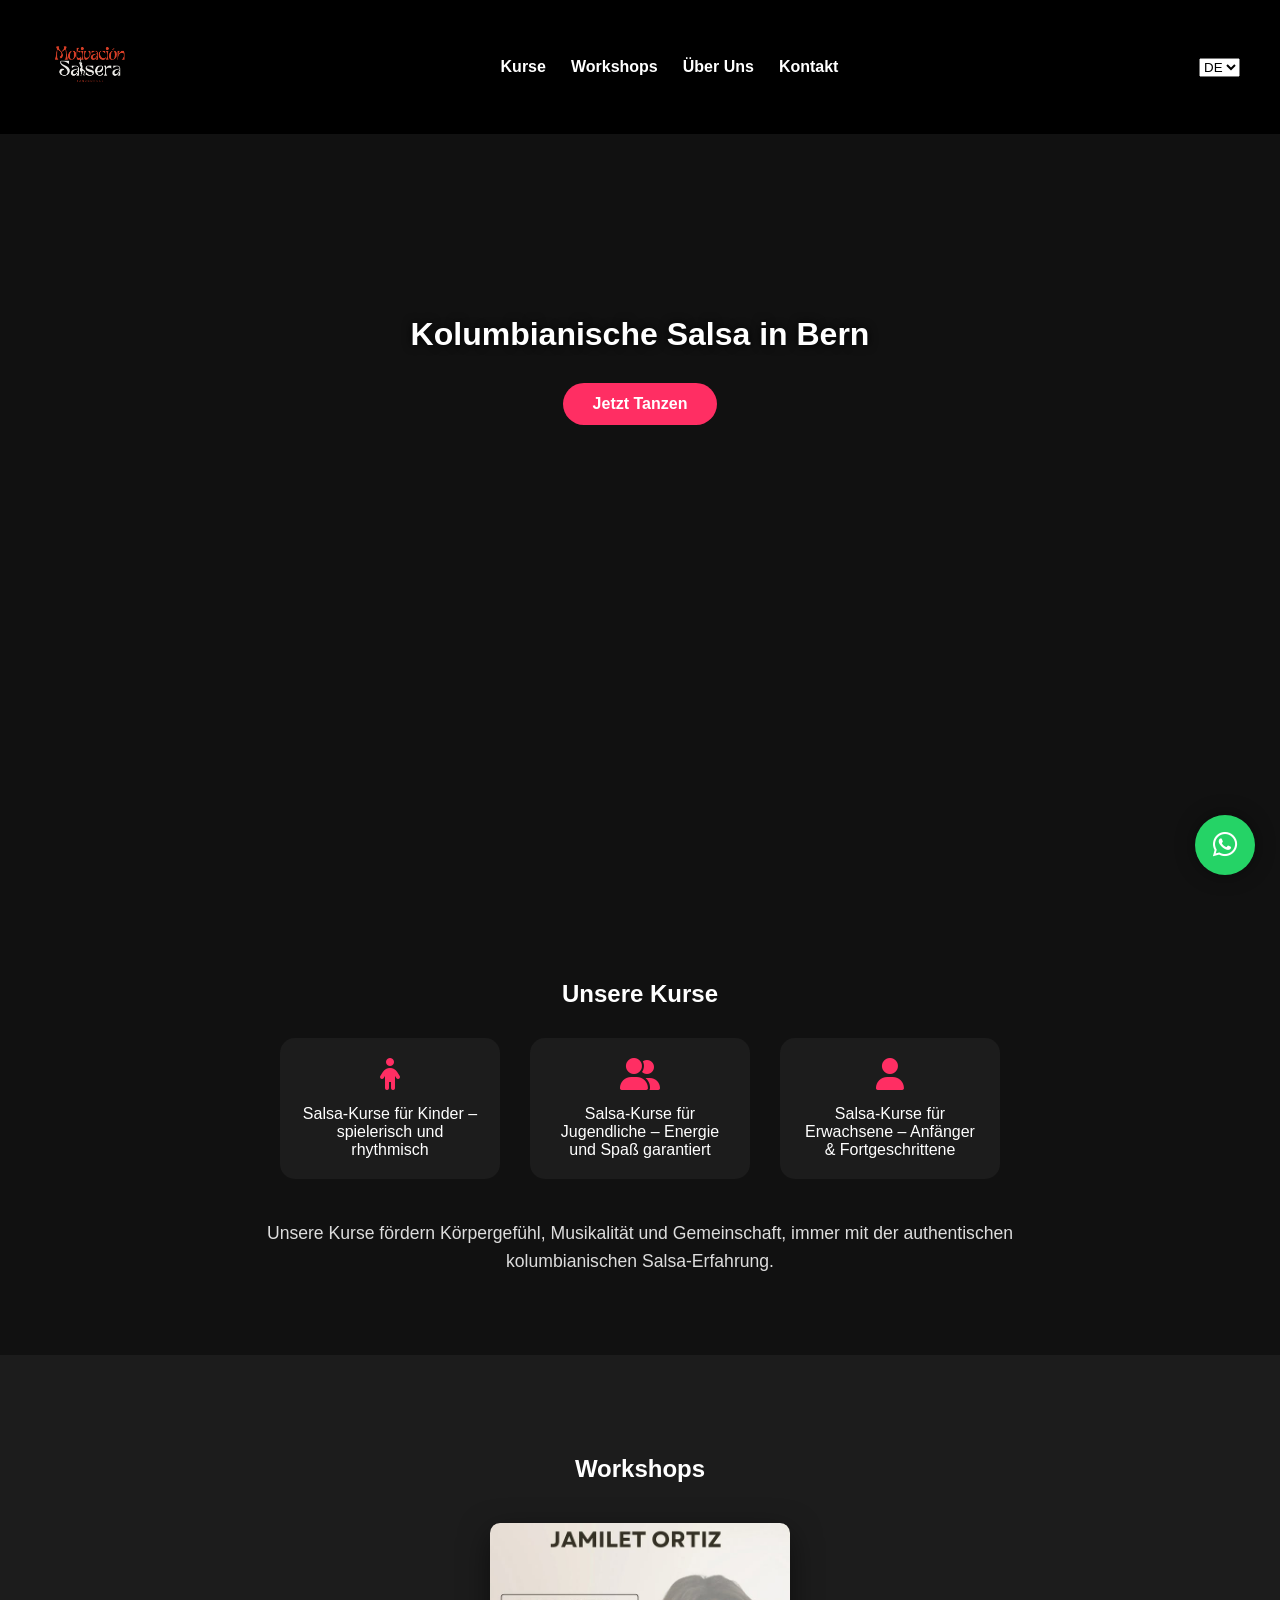
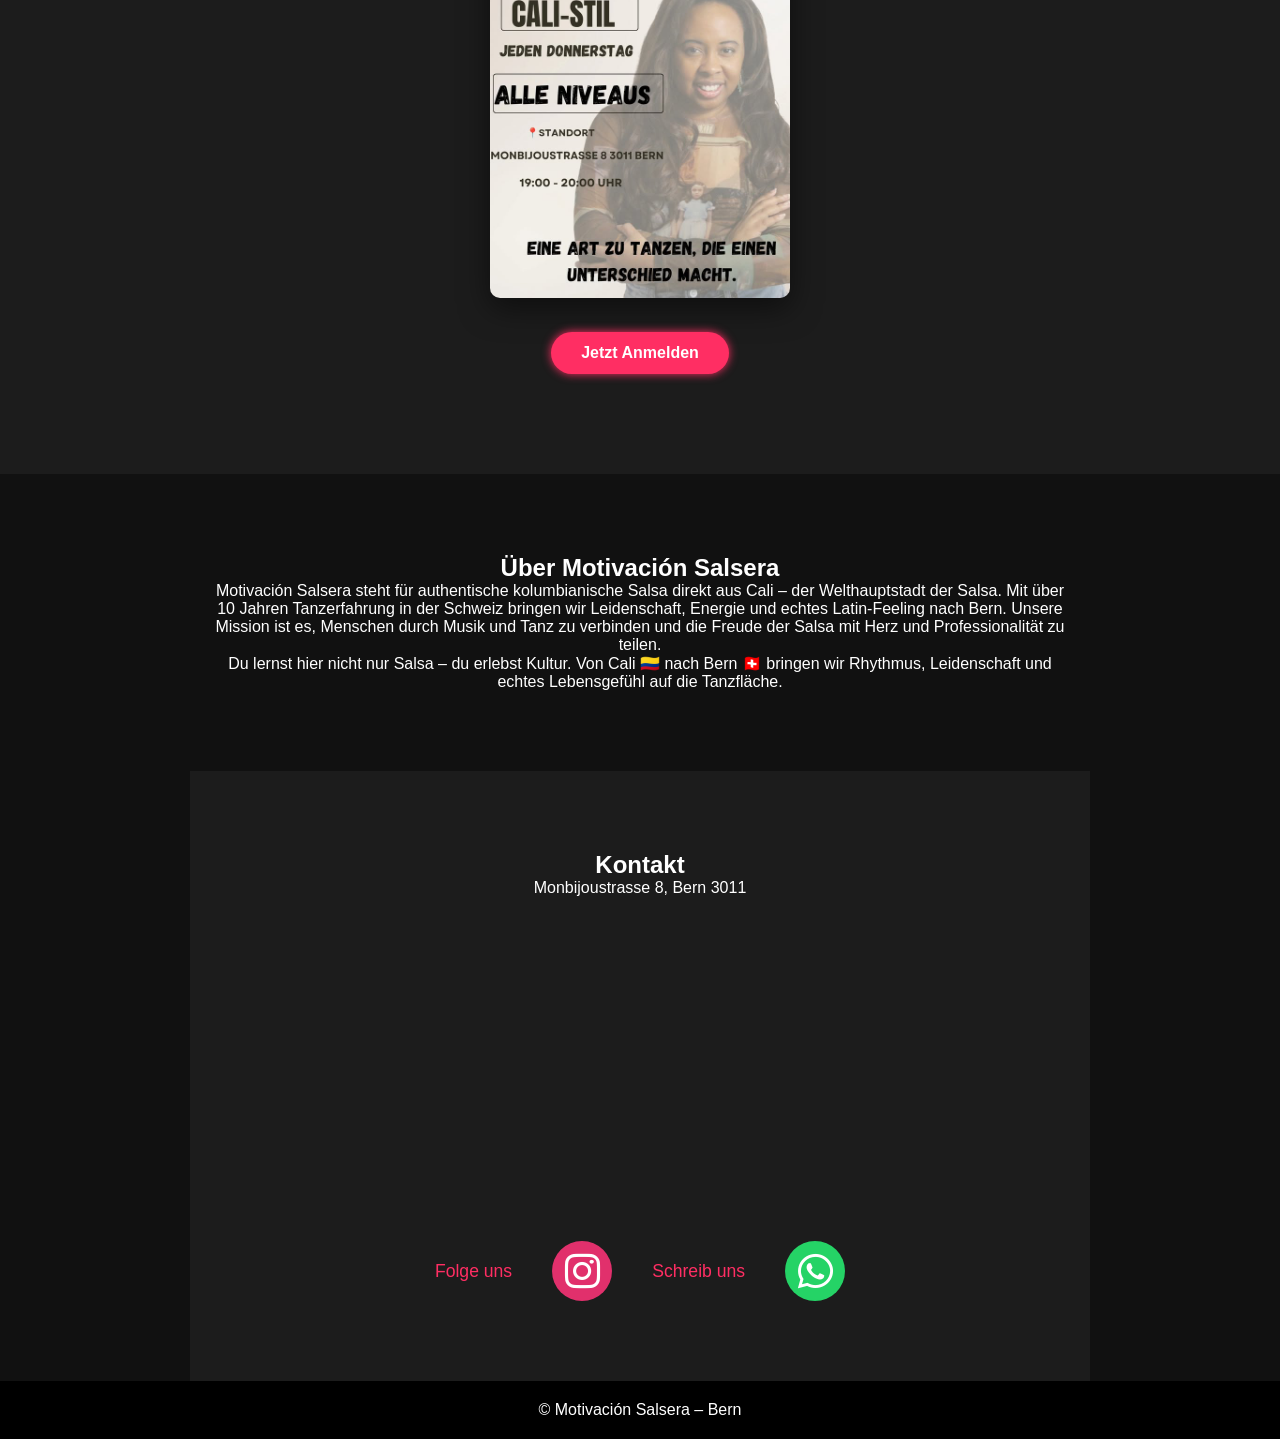
==== index.html @ d3839b01 "first commit" ====
<!DOCTYPE html>
<html lang="de">

<head>
    <meta charset="UTF-8">
    <meta name="viewport" content="width=device-width, initial-scale=1.0">
    <title>Motivación Salsera | Kolumbianische Salsa in Bern</title>
    <link rel="stylesheet" href="style.css">
    <script defer src="script.js"></script>
    <link href="https://cdnjs.cloudflare.com/ajax/libs/font-awesome/6.5.0/css/all.min.css" rel="stylesheet">
</head>

<body>

    <!-- HEADER / NAVBAR -->
    <header>
        <nav class="navbar">
            <a href="#home" class="logo">
                <img src="assets/logo.png" alt="Motivación Salsera Logo">
            </a>

            <ul class="nav-links" id="navLinks">
                <li><a href="#lessons" data-de="Kurse" data-es="Clases">Kurse</a></li>
                <li><a href="#workshops" data-de="Workshops" data-es="Talleres">Workshops</a></li>
                <li><a href="#about" data-de="Über Uns" data-es="Sobre Nosotros">Über Uns</a></li>
                <li><a href="#contact" data-de="Kontakt" data-es="Contacto">Kontakt</a></li>
            </ul>

            <div class="nav-right">
                <select id="languageSwitcher">
                    <option value="de">DE</option>
                    <option value="es">ES</option>
                </select>

                <div class="hamburger" id="hamburger">
                    <span></span>
                    <span></span>
                    <span></span>
                </div>
            </div>
        </nav>
    </header>

    <!-- HERO SECTION -->
    <section id="home" class="hero">
        <div class="hero-text-top" data-de="Kolumbianische Salsa in Bern" data-es="Salsa Colombiana en Berna">
            Kolumbianische Salsa in Bern
        </div>

        <video autoplay muted loop playsinline class="hero-video">
            <source src="assets/baile.mp4" type="video/mp4">
        </video>

        <a href="#lessons" class="btn" data-de="Jetzt Tanzen" data-es="Empieza a Bailar">
            Jetzt Tanzen
        </a>
    </section>

    <!-- LESSONS SECTION -->
    <section id="lessons" class="section reveal section-content">
        <h2 data-de="Unsere Kurse" data-es="Nuestras Clases">Unsere Kurse</h2>
        <div class="course-cards">
            <div class="course-card reveal">
                <i class="fas fa-child fa-2x"></i>
                <p data-de="Salsa-Kurse für Kinder – spielerisch und rhythmisch"
                    data-es="Clases de salsa para niños – divertidas y rítmicas">
                    Salsa-Kurse für Kinder – spielerisch und rhythmisch
                </p>
            </div>
            <div class="course-card reveal">
                <i class="fas fa-user-friends fa-2x"></i>
                <p data-de="Salsa-Kurse für Jugendliche – Energie und Spaß garantiert"
                    data-es="Clases de salsa para adolescentes – energía y diversión garantizadas">
                    Salsa-Kurse für Jugendliche – Energie und Spaß garantiert
                </p>
            </div>
            <div class="course-card reveal">
                <i class="fas fa-user fa-2x"></i>
                <p data-de="Salsa-Kurse für Erwachsene – Anfänger & Fortgeschrittene"
                    data-es="Clases de salsa para adultos – principiantes y avanzados">
                    Salsa-Kurse für Erwachsene – Anfänger & Fortgeschrittene
                </p>
            </div>
        </div>

        <p class="course-description reveal"
            data-de="Unsere Kurse fördern Körpergefühl, Musikalität und Gemeinschaft, immer mit der authentischen kolumbianischen Salsa-Erfahrung."
            data-es="Nuestras clases fomentan la coordinación, la musicalidad y la comunidad, siempre con la auténtica experiencia de la salsa colombiana.">
            Unsere Kurse fördern Körpergefühl, Musikalität und Gemeinschaft, immer mit der authentischen kolumbianischen
            Salsa-Erfahrung.
        </p>
    </section>

    <!-- WORKSHOPS SECTION -->
    <section id="workshops" class="section dark reveal">
        <h2 data-de="Workshops" data-es="Talleres">Workshops</h2>

        <!-- Flyer container -->
        <div class="flyer-container">
            <img src="assets/flyer.jpg" alt="Salsa Workshop Flyer" class="flyer" id="flyerImage">
        </div>

        <!-- Button -->
        <a href="https://wa.me/41790000000" target="_blank" class="btn glow-btn" data-de="Jetzt Anmelden"
            data-es="Inscribirse Ahora">
            Jetzt Anmelden
        </a>

        <!-- Flyer Modal -->
        <div id="flyerModal" class="flyer-modal">
            <span id="closeModal" class="close-modal" aria-label="Close modal">&times;</span>
            <img id="modalImage" class="modal-content" alt="Full Flyer">
        </div>
    </section>

    <!-- ABOUT SECTION -->
    <section id="about" class="section reveal section-content">
        <h2 data-de="Über Motivación Salsera" data-es="Sobre Motivación Salsera">
            Über Motivación Salsera
        </h2>
        <p data-de="Motivación Salsera steht für authentische kolumbianische Salsa direkt aus Cali – der Welthauptstadt der Salsa. Mit über 10 Jahren Tanzerfahrung in der Schweiz bringen wir Leidenschaft, Energie und echtes Latin-Feeling nach Bern. Unsere Mission ist es, Menschen durch Musik und Tanz zu verbinden und die Freude der Salsa mit Herz und Professionalität zu teilen."
            data-es="Motivación Salsera representa la auténtica salsa colombiana directamente desde Cali – la capital mundial de la salsa. Con más de 10 años de experiencia en Suiza, llevamos pasión, energía y verdadero sabor latino a Berna. Nuestra misión es conectar personas a través de la música y el baile, compartiendo la alegría de la salsa con corazón y profesionalismo.">
            Motivación Salsera steht für authentische kolumbianische Salsa direkt aus Cali – der Welthauptstadt der
            Salsa. Mit über 10 Jahren Tanzerfahrung in der Schweiz bringen wir Leidenschaft, Energie und echtes
            Latin-Feeling nach Bern. Unsere Mission ist es, Menschen durch Musik und Tanz zu verbinden und die Freude
            der Salsa mit Herz und Professionalität zu teilen.
        </p>

        <div class="culture-statement reveal">
            <p data-de="Du lernst hier nicht nur Salsa – du erlebst Kultur. Von Cali 🇨🇴 nach Bern 🇨🇭 bringen wir Rhythmus, Leidenschaft und echtes Lebensgefühl auf die Tanzfläche."
                data-es="Aquí no solo aprendes salsa – vives cultura. De Cali 🇨🇴 a Berna 🇨🇭 llevamos ritmo, pasión y el verdadero sabor latino a la pista de baile.">
                Du lernst hier nicht nur Salsa – du erlebst Kultur. Von Cali 🇨🇴 nach Bern 🇨🇭 bringen wir Rhythmus,
                Leidenschaft und echtes Lebensgefühl auf die Tanzfläche.
            </p>
        </div>  

    </section>

    <!-- CONTACT SECTION -->
    <section id="contact" class="section dark reveal section-content">
        <h2 data-de="Kontakt" data-es="Contacto">Kontakt</h2>
        <p>Monbijoustrasse 8, Bern 3011</p>
        <div class="map-container">
            <iframe src="https://www.google.com/maps?q=Monbijoustrasse+8,+3011+Bern&output=embed" width="100%"
                height="300" style="border:0;" allowfullscreen="" loading="lazy">
            </iframe>
        </div>
        <div class="social-contact">
            <p data-de="Folge uns" data-es="Síguenos">Folge uns</p>
            <a href="https://instagram.com/motivacionsalsera" target="_blank" class="icon instagram big-icon">
                <i class="fab fa-instagram"></i>
            </a>

            <p data-de="Schreib uns" data-es="Escribenos">Schreib uns</p>
            <a href="https://wa.me/41790000000" target="_blank" class="icon whatsapp big-icon">
                <i class="fab fa-whatsapp"></i>
            </a>
        </div>
    </section>

    <footer>
        <p>© <span id="year"></span> Motivación Salsera – Bern</p>
    </footer>

    <a href="https://wa.me/41790000000" class="floating-whatsapp" target="_blank">
        <i class="fab fa-whatsapp"></i>
    </a>

</body>

</html>
---- style.css ----
/* ============================
   RESET & BASE
============================ */
* {
    margin: 0;
    padding: 0;
    box-sizing: border-box;
    font-family: 'Arial', sans-serif;
}

html {
    scroll-behavior: smooth;
    overflow-x: hidden;
}

body {
    background: #111;
    color: white;
    overflow-x: hidden; /* prevent horizontal scroll */
}

/* ============================
   NAVBAR
============================ */
.navbar {
    display: flex;
    justify-content: space-between;
    align-items: center;
    padding: 15px 40px;
    background: black;
    position: fixed;
    width: 100%;
    z-index: 1000;
}

.logo img {
    height: 100px;
}

.nav-links {
    list-style: none;
    display: flex; /* desktop */
    gap: 25px;
}

.nav-links a {
    text-decoration: none;
    color: white;
    font-weight: bold;
    transition: 0.3s;
}

.nav-links a:hover {
    color: #ff2e63;
}

/* Hamburger menu */
.hamburger {
    display: none;
    flex-direction: column;
    gap: 6px;
    cursor: pointer;
}

.hamburger span {
    width: 25px;
    height: 3px;
    background: white;
    transition: 0.4s;
}

.hamburger.active span:nth-child(1) {
    transform: rotate(45deg) translate(5px, 5px);
}

.hamburger.active span:nth-child(2) {
    opacity: 0;
}

.hamburger.active span:nth-child(3) {
    transform: rotate(-45deg) translate(6px, -6px);
}

/* ============================
   HERO SECTION
============================ */
.hero {
    position: relative;
    min-height: 100vh;
    display: flex;
    flex-direction: column;
    justify-content: center;
    align-items: center;
    text-align: center;
    padding-top: 60px; /* navbar space */
}

.hero-video {
    position: absolute;
    top: 50%;
    left: 50%;
    min-width: 100%;
    min-height: 100%;
    height: auto; /* keep original */
    width: auto;
    transform: translate(-50%, -50%);
    z-index: -1;
    filter: brightness(0.5);
}

.hero-text-top {
    font-weight: bold;
    text-shadow: 0 0 10px black;
    width: 90%;
    font-size: 2rem;
    margin-bottom: 30px;
}

.hero .btn {
    margin-bottom: 220px;
    background: #ff2e63;
    color: white;
    padding: 12px 30px;
    border-radius: 30px;
    text-decoration: none;
    font-weight: bold;
    transition: 0.3s;
}

.hero .btn:hover {
    background: #ff0040;
}

/* ============================
   SECTIONS & CONTENT
============================ */
.section {
    padding: 100px 20px;
    text-align: center;
}

.dark {
    background: #1c1c1c;
}

.section-content {
    max-width: 900px;
    margin: 0 auto;
    padding: 80px 20px;
    text-align: center;
}

/* ============================
   COURSE CARDS
============================ */
.course-cards {
    display: flex;
    flex-wrap: wrap;
    justify-content: center;
    gap: 30px;
    margin-top: 30px;
}

.course-card {
    background: #1c1c1c;
    padding: 20px;
    border-radius: 15px;
    width: 220px;
    display: flex;
    flex-direction: column;
    align-items: center;
    gap: 15px;
    transition: 0.4s;
}

.course-card:hover {
    transform: translateY(-5px);
    box-shadow: 0 0 20px #ff2e63, 0 0 40px rgba(255, 46, 99, 0.5);
}

.course-card i {
    color: #ff2e63;
}

.course-description {
    margin-top: 40px;
    font-size: 1.1rem;
    line-height: 1.6;
    color: #ddd;
}

/* ============================
   FLYER MODAL
============================ */
#workshops h2 {
    margin-bottom: 40px;
}

.flyer-container {
    margin-bottom: 30px;
}

.flyer {
    width: 300px;
    max-width: 90%;
    border-radius: 10px;
    cursor: pointer;
    transition: 0.4s;
    box-shadow: 0 10px 30px rgba(0, 0, 0, 0.5);
}

.flyer:hover {
    transform: scale(1.05);
    box-shadow: 0 0 25px #ff2e63, 0 0 50px rgba(255, 46, 99, 0.6);
}

.flyer-modal {
    display: none;
    position: fixed;
    z-index: 2000;
    top: 0;
    left: 0;
    width: 100%;
    height: 100%;
    background: rgba(0, 0, 0, 0.9);
    padding-top: 60px;
}

.modal-content {
    margin: auto;
    display: block;
    max-width: 80%;
    max-height: 80vh;
    border-radius: 10px;
}

.close-modal {
    position: absolute;
    top: 30px;
    right: 50px;
    color: white;
    font-size: 40px;
    cursor: pointer;
}

/* ============================
   GLOW BUTTON
============================ */
.glow-btn {
    background: #ff2e63;
    color: white;
    font-weight: bold;
    padding: 12px 30px;
    border-radius: 30px;
    text-decoration: none;
    display: inline-block;
    box-shadow: 0 0 10px #ff2e63;
    transition: 0.3s;
}

.glow-btn:hover {
    box-shadow: 0 0 20px #ff2e63, 0 0 30px #ff2e63;
    transform: translateY(-2px);
}

/* ============================
   SOCIAL & WHATSAPP
============================ */
.social-contact {
    display: flex;
    flex-wrap: wrap;
    justify-content: center;
    align-items: center;
    gap: 20px 40px;
    margin-top: 40px;
    text-align: center;
}

.social-contact p {
    font-size: 1.1rem;
    font-weight: 500;
    color: #ff2e63;
    margin: 0;
}

.social-contact a.big-icon {
    font-size: 40px;
    display: flex;
    align-items: center;
    justify-content: center;
    width: 60px;
    height: 60px;
    border-radius: 50%;
    text-decoration: none;
    transition: 0.3s;
}

.social-contact a.whatsapp.big-icon {
    background: #25D366;
    color: white;
}

.social-contact a.instagram.big-icon {
    background: #E1306C;
    color: white;
}

.social-contact a.big-icon:hover {
    transform: scale(1.2);
}

.floating-whatsapp {
    position: fixed;
    bottom: 25px;
    right: 25px;
    background: #25D366;
    color: white;
    font-size: 28px;
    width: 60px;
    height: 60px;
    border-radius: 50%;
    display: flex;
    justify-content: center;
    align-items: center;
    text-decoration: none;
    box-shadow: 0 0 20px rgba(0, 0, 0, 0.4);
    z-index: 3000;
    transition: 0.3s;
}

.floating-whatsapp:hover {
    transform: scale(1.1);
    box-shadow: 0 0 25px #25D366;
}

/* ============================
   FOOTER
============================ */
footer {
    padding: 20px;
    text-align: center;
    background: black;
}

/* ============================
   MOBILE MENU (Responsive)
============================ */
@media (max-width: 900px) {
    .nav-links {
        display: none; /* hide by default */
        flex-direction: column;
        width: 100%;
        background: black;
        position: relative; /* pushes content down */
        z-index: 1000;
    }

    .nav-links.active {
        display: flex; /* show when hamburger clicked */
    }

    .nav-links li {
        padding: 15px 0;
        text-align: center;
    }

    .hamburger {
        display: flex;
    }

    .hero-text-top {
        font-size: 1.5rem;
    }

    .logo img {
        height: 70px;
    }
}

/* Optional: smaller course cards / social on narrow screens */
@media (max-width: 800px) {
    .course-cards {
        flex-direction: column;
        align-items: center;
        gap: 20px;
    }
    .course-card {
        width: 80%;
    }
}

@media (max-width: 600px) {
    .social-contact {
        flex-direction: column;
        gap: 15px;
    }
    .social-contact a.big-icon {
        width: 50px;
        height: 50px;
        font-size: 30px;
    }
}
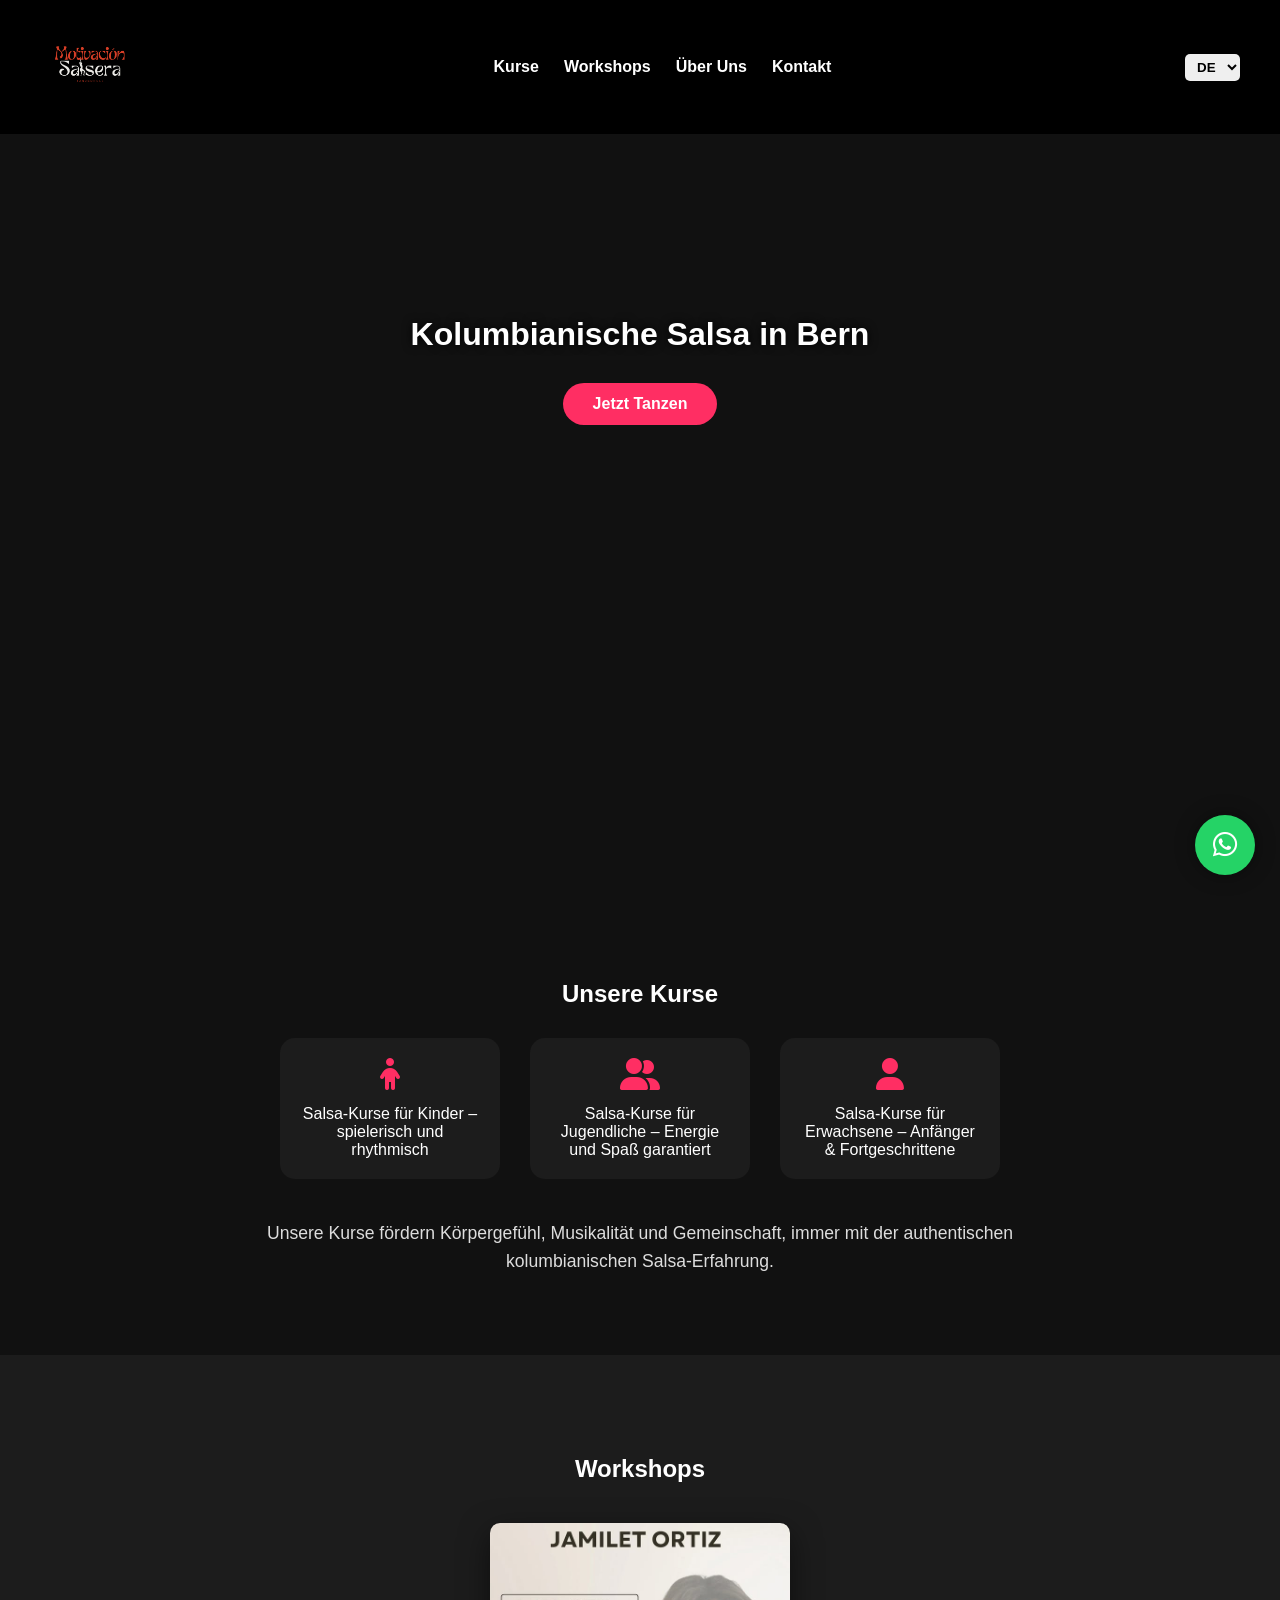
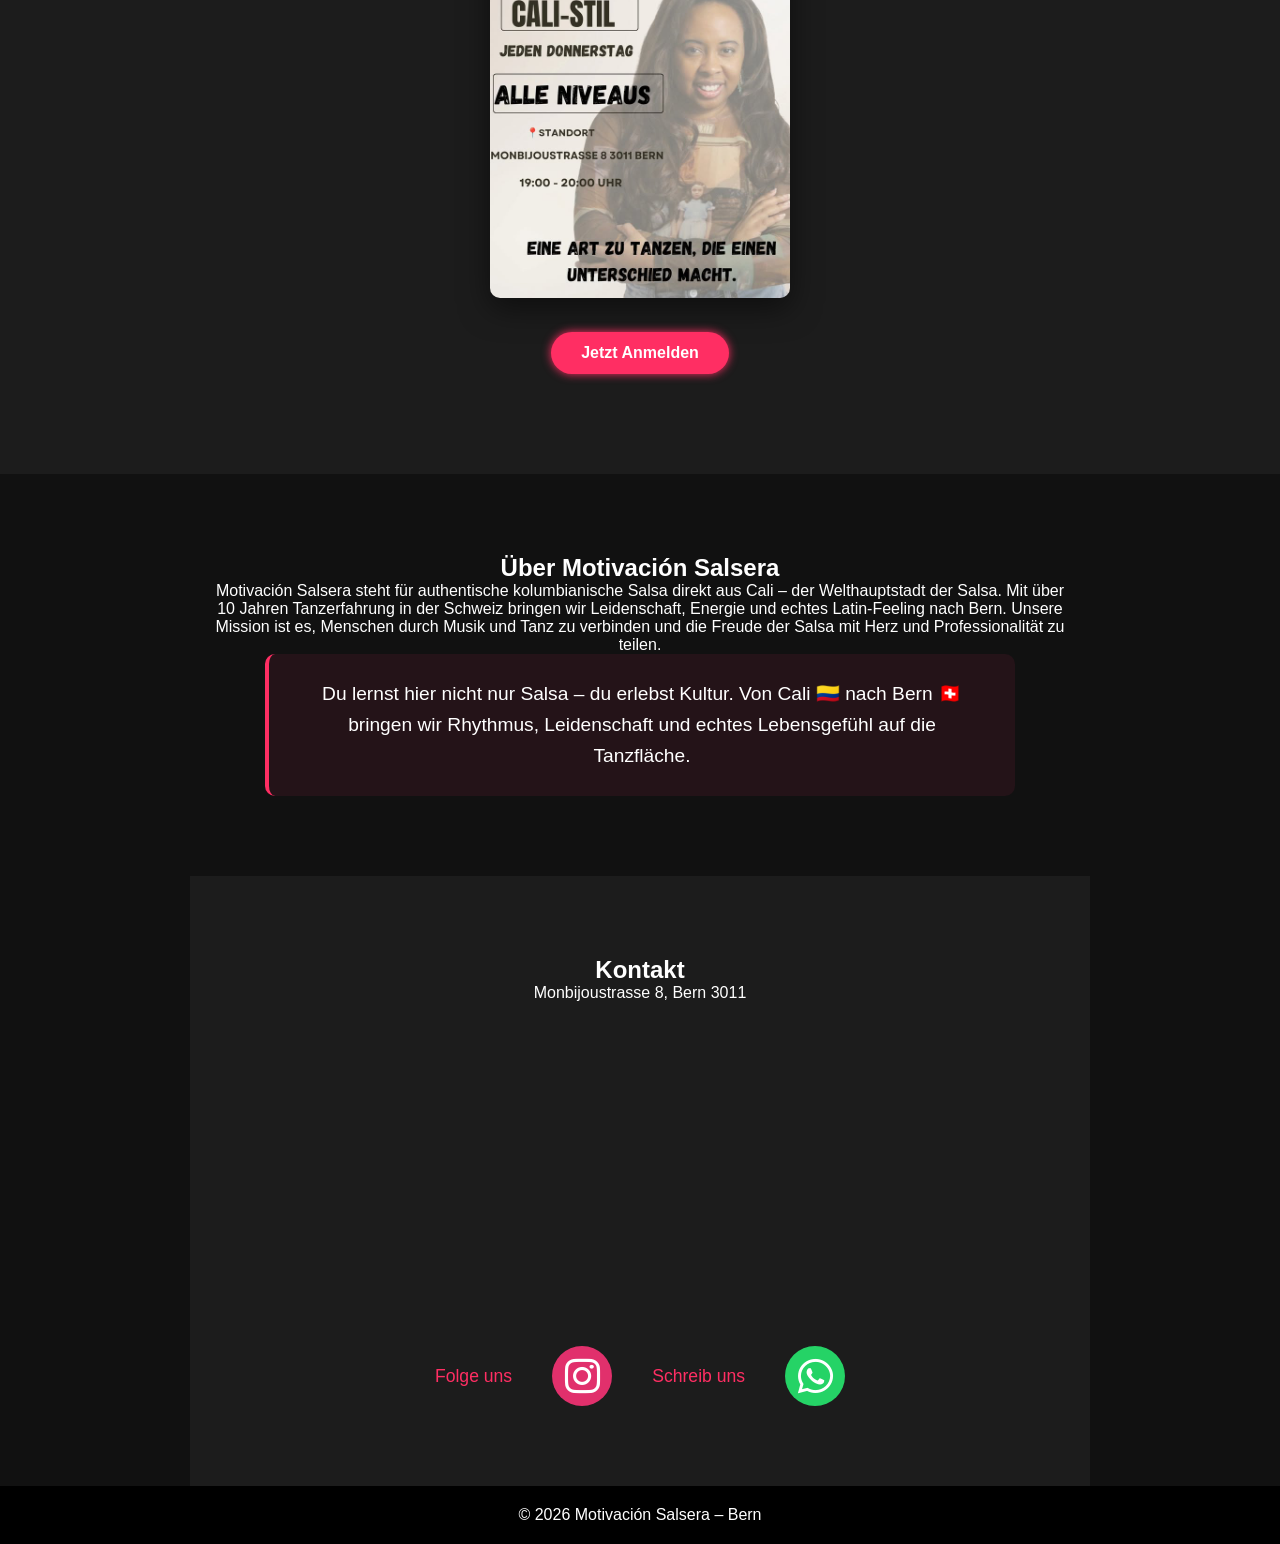
==== commit 42798f7d: "updates" ====
--- a/index.html
+++ b/index.html
@@ -24,14 +24,20 @@
                 <li><a href="#workshops" data-de="Workshops" data-es="Talleres">Workshops</a></li>
                 <li><a href="#about" data-de="Über Uns" data-es="Sobre Nosotros">Über Uns</a></li>
                 <li><a href="#contact" data-de="Kontakt" data-es="Contacto">Kontakt</a></li>
+                <li class="mobile-lang">
+                    <select id="languageSwitcherMobile">
+                        <option value="de">DE</option>
+                        <option value="es">ES</option>
+                    </select>
+                </li>
             </ul>
 
             <div class="nav-right">
-                <select id="languageSwitcher">
+                <!-- Desktop Language Switcher -->
+                <select id="languageSwitcherDesktop" class="desktop-lang">
                     <option value="de">DE</option>
                     <option value="es">ES</option>
                 </select>
-
                 <div class="hamburger" id="hamburger">
                     <span></span>
                     <span></span>
@@ -132,7 +138,7 @@
                 Du lernst hier nicht nur Salsa – du erlebst Kultur. Von Cali 🇨🇴 nach Bern 🇨🇭 bringen wir Rhythmus,
                 Leidenschaft und echtes Lebensgefühl auf die Tanzfläche.
             </p>
-        </div>  
+        </div>
 
     </section>
 
--- a/style.css
+++ b/style.css
@@ -16,7 +16,8 @@
 body {
     background: #111;
     color: white;
-    overflow-x: hidden; /* prevent horizontal scroll */
+    overflow-x: hidden;
+    /* prevent horizontal scroll */
 }
 
 /* ============================
@@ -39,7 +40,8 @@
 
 .nav-links {
     list-style: none;
-    display: flex; /* desktop */
+    display: flex;
+    /* desktop */
     gap: 25px;
 }
 
@@ -52,6 +54,25 @@
 
 .nav-links a:hover {
     color: #ff2e63;
+}
+
+.mobile-lang select {
+    background: #ff2e63;
+    color: white;
+    cursor: pointer;
+}
+
+/* Desktop visible */
+.desktop-lang {
+    padding: 5px 8px;
+    border-radius: 5px;
+    border: none;
+    font-weight: bold;
+}
+
+/* Hide mobile language on desktop */
+.mobile-lang {
+    display: none;
 }
 
 /* Hamburger menu */
@@ -92,7 +113,8 @@
     justify-content: center;
     align-items: center;
     text-align: center;
-    padding-top: 60px; /* navbar space */
+    padding-top: 60px;
+    /* navbar space */
 }
 
 .hero-video {
@@ -101,7 +123,7 @@
     left: 50%;
     min-width: 100%;
     min-height: 100%;
-    height: auto; /* keep original */
+    height: 120vh;
     width: auto;
     transform: translate(-50%, -50%);
     z-index: -1;
@@ -264,6 +286,62 @@
 }
 
 /* ============================
+   ABOUT SECTION UPGRADE
+============================ */
+
+.about-section {
+    background: linear-gradient(180deg, #111 0%, #1a1a1a 100%);
+    padding: 120px 20px;
+}
+
+.about-container {
+    max-width: 900px;
+    margin: 0 auto;
+    text-align: center;
+}
+
+.about-section h2 {
+    font-size: 2.2rem;
+    margin-bottom: 15px;
+    letter-spacing: 1px;
+}
+
+.about-line {
+    width: 80px;
+    height: 3px;
+    background: #ff2e63;
+    margin: 0 auto 40px auto;
+    border-radius: 3px;
+}
+
+.about-text {
+    font-size: 1.15rem;
+    line-height: 1.8;
+    color: #ddd;
+    margin-bottom: 50px;
+}
+
+/* Culture statement highlight */
+.culture-statement {
+    background: rgba(255, 46, 99, 0.08);
+    border-left: 4px solid #ff2e63;
+    padding: 25px 30px;
+    border-radius: 10px;
+    font-size: 1.2rem;
+    font-weight: 500;
+    line-height: 1.6;
+    color: white;
+    max-width: 750px;
+    margin: 0 auto;
+    transition: 0.3s ease;
+}
+
+.culture-statement:hover {
+    background: rgba(255, 46, 99, 0.15);
+    transform: translateY(-3px);
+}
+
+/* ============================
    SOCIAL & WHATSAPP
 ============================ */
 .social-contact {
@@ -343,57 +421,139 @@
 }
 
 /* ============================
-   MOBILE MENU (Responsive)
+   NAV RIGHT (DESKTOP DEFAULT)
+============================ */
+.nav-right {
+    display: flex;
+    align-items: center;
+    gap: 15px;
+}
+
+#languageSwitcher {
+    padding: 5px 8px;
+    border-radius: 5px;
+    border: none;
+    font-weight: bold;
+}
+
+/* Hide mobile language item on desktop */
+.mobile-lang {
+    display: none;
+    margin-top: 20px;
+    text-align: center;
+}
+
+.mobile-lang select {
+    padding: 8px 12px;
+    border-radius: 6px;
+    border: none;
+    font-weight: bold;
+}
+
+/* ============================
+   MOBILE MENU
 ============================ */
 @media (max-width: 900px) {
+
+    /* Navbar padding */
+    .navbar {
+        padding: 15px 20px;
+    }
+
+    /* Smaller logo */
+    .logo img {
+        height: 60px;
+    }
+
+    /* Show hamburger */
+    .hamburger {
+        display: flex;
+        z-index: 1100;
+    }
+
+    .desktop-lang {
+        display: none;
+    }
+
+    /* Show mobile language inside menu */
+    .mobile-lang {
+        display: block;
+        margin-top: 20px;
+        text-align: center;
+    }
+
+    /* Hide desktop nav links */
     .nav-links {
-        display: none; /* hide by default */
+        display: none;
         flex-direction: column;
         width: 100%;
         background: black;
-        position: relative; /* pushes content down */
+        position: fixed;
+        top: 60px;
+        left: 0;
         z-index: 1000;
-    }
-
+        padding: 20px 0;
+        max-height: calc(100vh - 60px);
+        overflow-y: auto;
+    }
+
+    /* Show nav when active */
     .nav-links.active {
-        display: flex; /* show when hamburger clicked */
-    }
-
+        display: flex;
+    }
+
+    /* Menu items */
     .nav-links li {
         padding: 15px 0;
         text-align: center;
-    }
-
-    .hamburger {
-        display: flex;
-    }
-
+        margin: 0;
+    }
+
+    /* Show mobile language switcher inside menu */
+    .mobile-lang {
+        display: block;
+    }
+
+    /* Slightly smaller select on mobile */
+    .desktop-lang,
+    .mobile-lang select {
+        padding: 5px 8px;
+        border-radius: 5px;
+        border: none;
+        font-weight: bold;
+    }
+
+    /* Adjust spacing right side */
+    .nav-right {
+        gap: 10px;
+    }
+
+    /* Hero text smaller (kept from your original mobile block) */
     .hero-text-top {
         font-size: 1.5rem;
     }
-
-    .logo img {
-        height: 70px;
-    }
-}
-
-/* Optional: smaller course cards / social on narrow screens */
+}
+
+/* Smaller course cards for narrow screens */
 @media (max-width: 800px) {
     .course-cards {
         flex-direction: column;
         align-items: center;
         gap: 20px;
     }
+
     .course-card {
         width: 80%;
     }
 }
 
+/* Social icons stacked on narrowest screens */
 @media (max-width: 600px) {
     .social-contact {
         flex-direction: column;
         gap: 15px;
     }
+
     .social-contact a.big-icon {
         width: 50px;
         height: 50px;
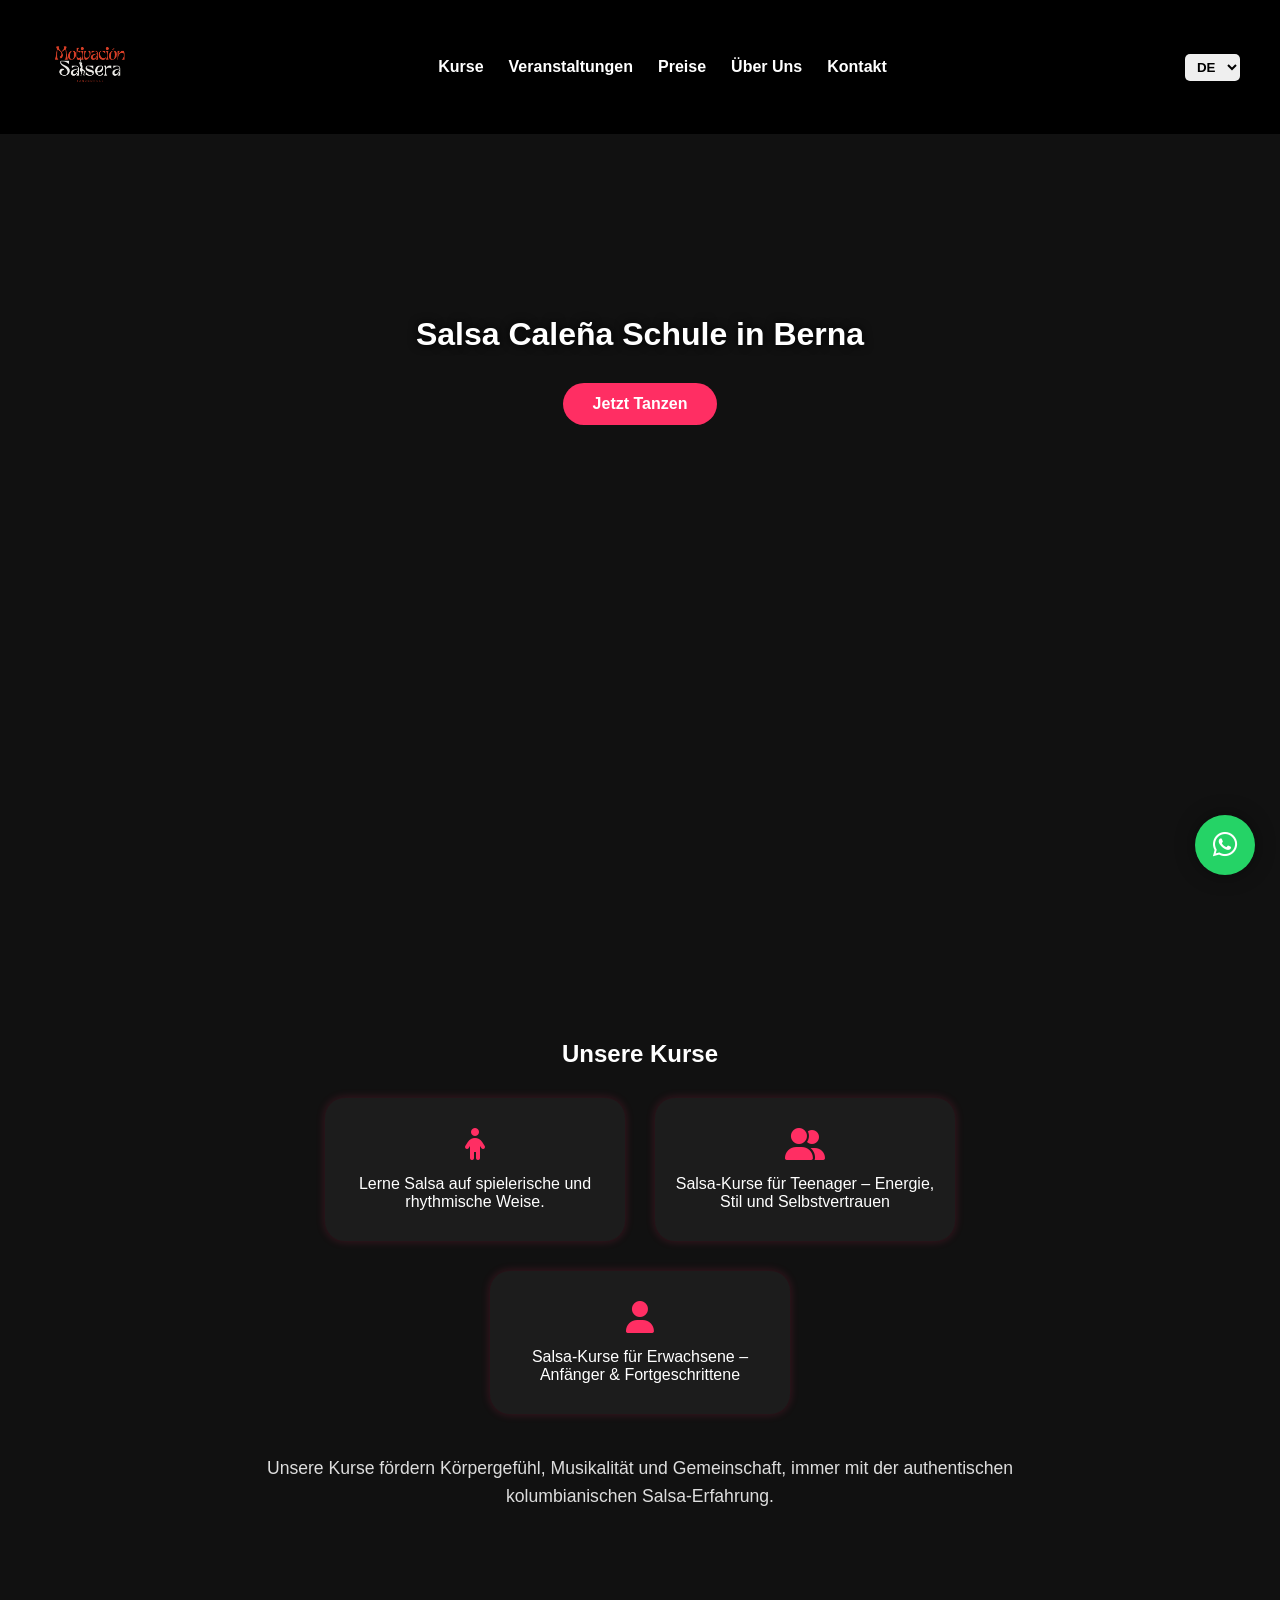
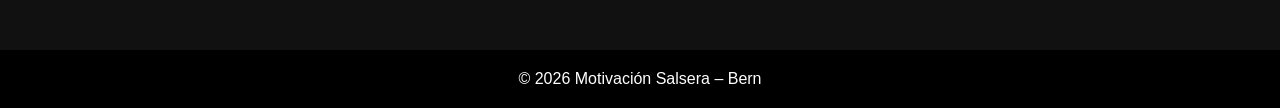
==== commit 29dd73d4: "updates" ====
--- a/index.html
+++ b/index.html
@@ -20,9 +20,10 @@
             </a>
 
             <ul class="nav-links" id="navLinks">
-                <li><a href="#lessons" data-de="Kurse" data-es="Clases">Kurse</a></li>
-                <li><a href="#workshops" data-de="Workshops" data-es="Talleres">Workshops</a></li>
-                <li><a href="#about" data-de="Über Uns" data-es="Sobre Nosotros">Über Uns</a></li>
+                <li><a href="lessons.html" data-de="Kurse" data-es="Clases">Kurse</a></li>
+                <li><a href="events.html" data-de="Veranstaltungen" data-es="Eventos">Veranstaltungen</a></li>
+                <li><a href="prices.html" data-de="Preise" data-es="Precios">Preise</a></li>
+                <li><a href="about.html" data-de="Über Uns" data-es="Sobre Nosotros">Über Uns</a></li>
                 <li><a href="#contact" data-de="Kontakt" data-es="Contacto">Kontakt</a></li>
                 <li class="mobile-lang">
                     <select id="languageSwitcherMobile">
@@ -49,8 +50,8 @@
 
     <!-- HERO SECTION -->
     <section id="home" class="hero">
-        <div class="hero-text-top" data-de="Kolumbianische Salsa in Bern" data-es="Salsa Colombiana en Berna">
-            Kolumbianische Salsa in Bern
+        <div class="hero-text-top" data-de="Salsa Caleña Schule in Berna" data-es="Escuela de Salsa Caleña en Berna">
+            Salsa Caleña Schule in Berna
         </div>
 
         <video autoplay muted loop playsinline class="hero-video">
@@ -66,27 +67,27 @@
     <section id="lessons" class="section reveal section-content">
         <h2 data-de="Unsere Kurse" data-es="Nuestras Clases">Unsere Kurse</h2>
         <div class="course-cards">
-            <div class="course-card reveal">
+            <a href="lessons.html" class="course-card reveal active">
                 <i class="fas fa-child fa-2x"></i>
-                <p data-de="Salsa-Kurse für Kinder – spielerisch und rhythmisch"
-                    data-es="Clases de salsa para niños – divertidas y rítmicas">
-                    Salsa-Kurse für Kinder – spielerisch und rhythmisch
+                <p data-de="Lerne Salsa auf spielerische und rhythmische Weise."
+                    data-es="Aprender salsa de forma divertida y rítmica.">
+                    Lerne Salsa auf spielerische und rhythmische Weise.
                 </p>
-            </div>
-            <div class="course-card reveal">
+            </a>
+            <a href="lessons.html" class="course-card reveal">
                 <i class="fas fa-user-friends fa-2x"></i>
-                <p data-de="Salsa-Kurse für Jugendliche – Energie und Spaß garantiert"
-                    data-es="Clases de salsa para adolescentes – energía y diversión garantizadas">
-                    Salsa-Kurse für Jugendliche – Energie und Spaß garantiert
+                <p data-de="Salsa-Kurse für Teenager – Energie, Stil und Selbstvertrauen"
+                    data-es="Clases de salsa para adolescentes – energía, estilo y confianza">
+                    Salsa-Kurse für Teenager – Energie, Stil und Selbstvertrauen
                 </p>
-            </div>
-            <div class="course-card reveal">
+            </a>
+            <a href="lessons.html" class="course-card reveal">
                 <i class="fas fa-user fa-2x"></i>
                 <p data-de="Salsa-Kurse für Erwachsene – Anfänger & Fortgeschrittene"
                     data-es="Clases de salsa para adultos – principiantes y avanzados">
                     Salsa-Kurse für Erwachsene – Anfänger & Fortgeschrittene
                 </p>
-            </div>
+            </a>
         </div>
 
         <p class="course-description reveal"
@@ -97,72 +98,9 @@
         </p>
     </section>
 
-    <!-- WORKSHOPS SECTION -->
-    <section id="workshops" class="section dark reveal">
-        <h2 data-de="Workshops" data-es="Talleres">Workshops</h2>
+   
 
-        <!-- Flyer container -->
-        <div class="flyer-container">
-            <img src="assets/flyer.jpg" alt="Salsa Workshop Flyer" class="flyer" id="flyerImage">
-        </div>
 
-        <!-- Button -->
-        <a href="https://wa.me/41790000000" target="_blank" class="btn glow-btn" data-de="Jetzt Anmelden"
-            data-es="Inscribirse Ahora">
-            Jetzt Anmelden
-        </a>
-
-        <!-- Flyer Modal -->
-        <div id="flyerModal" class="flyer-modal">
-            <span id="closeModal" class="close-modal" aria-label="Close modal">&times;</span>
-            <img id="modalImage" class="modal-content" alt="Full Flyer">
-        </div>
-    </section>
-
-    <!-- ABOUT SECTION -->
-    <section id="about" class="section reveal section-content">
-        <h2 data-de="Über Motivación Salsera" data-es="Sobre Motivación Salsera">
-            Über Motivación Salsera
-        </h2>
-        <p data-de="Motivación Salsera steht für authentische kolumbianische Salsa direkt aus Cali – der Welthauptstadt der Salsa. Mit über 10 Jahren Tanzerfahrung in der Schweiz bringen wir Leidenschaft, Energie und echtes Latin-Feeling nach Bern. Unsere Mission ist es, Menschen durch Musik und Tanz zu verbinden und die Freude der Salsa mit Herz und Professionalität zu teilen."
-            data-es="Motivación Salsera representa la auténtica salsa colombiana directamente desde Cali – la capital mundial de la salsa. Con más de 10 años de experiencia en Suiza, llevamos pasión, energía y verdadero sabor latino a Berna. Nuestra misión es conectar personas a través de la música y el baile, compartiendo la alegría de la salsa con corazón y profesionalismo.">
-            Motivación Salsera steht für authentische kolumbianische Salsa direkt aus Cali – der Welthauptstadt der
-            Salsa. Mit über 10 Jahren Tanzerfahrung in der Schweiz bringen wir Leidenschaft, Energie und echtes
-            Latin-Feeling nach Bern. Unsere Mission ist es, Menschen durch Musik und Tanz zu verbinden und die Freude
-            der Salsa mit Herz und Professionalität zu teilen.
-        </p>
-
-        <div class="culture-statement reveal">
-            <p data-de="Du lernst hier nicht nur Salsa – du erlebst Kultur. Von Cali 🇨🇴 nach Bern 🇨🇭 bringen wir Rhythmus, Leidenschaft und echtes Lebensgefühl auf die Tanzfläche."
-                data-es="Aquí no solo aprendes salsa – vives cultura. De Cali 🇨🇴 a Berna 🇨🇭 llevamos ritmo, pasión y el verdadero sabor latino a la pista de baile.">
-                Du lernst hier nicht nur Salsa – du erlebst Kultur. Von Cali 🇨🇴 nach Bern 🇨🇭 bringen wir Rhythmus,
-                Leidenschaft und echtes Lebensgefühl auf die Tanzfläche.
-            </p>
-        </div>
-
-    </section>
-
-    <!-- CONTACT SECTION -->
-    <section id="contact" class="section dark reveal section-content">
-        <h2 data-de="Kontakt" data-es="Contacto">Kontakt</h2>
-        <p>Monbijoustrasse 8, Bern 3011</p>
-        <div class="map-container">
-            <iframe src="https://www.google.com/maps?q=Monbijoustrasse+8,+3011+Bern&output=embed" width="100%"
-                height="300" style="border:0;" allowfullscreen="" loading="lazy">
-            </iframe>
-        </div>
-        <div class="social-contact">
-            <p data-de="Folge uns" data-es="Síguenos">Folge uns</p>
-            <a href="https://instagram.com/motivacionsalsera" target="_blank" class="icon instagram big-icon">
-                <i class="fab fa-instagram"></i>
-            </a>
-
-            <p data-de="Schreib uns" data-es="Escribenos">Schreib uns</p>
-            <a href="https://wa.me/41790000000" target="_blank" class="icon whatsapp big-icon">
-                <i class="fab fa-whatsapp"></i>
-            </a>
-        </div>
-    </section>
 
     <footer>
         <p>© <span id="year"></span> Motivación Salsera – Bern</p>
--- a/style.css
+++ b/style.css
@@ -167,7 +167,7 @@
 
 .section-content {
     max-width: 900px;
-    margin: 0 auto;
+    margin: 60px auto;
     padding: 80px 20px;
     text-align: center;
 }
@@ -193,9 +193,12 @@
     align-items: center;
     gap: 15px;
     transition: 0.4s;
-}
-
-.course-card:hover {
+    cursor: pointer;
+    text-decoration: none;
+
+}
+
+.course-card.active {
     transform: translateY(-5px);
     box-shadow: 0 0 20px #ff2e63, 0 0 40px rgba(255, 46, 99, 0.5);
 }
@@ -210,7 +213,53 @@
     line-height: 1.6;
     color: #ddd;
 }
-
+/* Glow animation */
+@keyframes glow {
+    0%, 33.33%, 100% {
+        box-shadow: 0 0 0px #ff2e63, 0 0 0px rgba(255, 46, 99, 0);
+        transform: translateY(0);
+    }
+    16.66% {
+        box-shadow: 0 0 20px #ff2e63, 0 0 40px rgba(255, 46, 99, 0.5);
+        transform: translateY(-5px);
+    }
+}
+
+/* Apply glow to all cards */
+.course-card {
+    animation: glow 9s infinite; /* 3 cards × 3s per glow */
+}
+
+/* Stagger the animation for each card */
+.course-card:nth-child(1) {
+    animation-delay: 0s;
+}
+
+.course-card:nth-child(2) {
+    animation-delay: 3s;
+}
+
+.course-card:nth-child(3) {
+    animation-delay: 6s;
+}
+
+/* Apply glow to all cards */
+.course-card {
+    animation: glow 5s infinite;
+}
+
+/* Stagger the animation for each card */
+.course-card:nth-child(1) {
+    animation-delay: 0s;
+}
+
+.course-card:nth-child(2) {
+    animation-delay: 1.5s;
+}
+
+.course-card:nth-child(3) {
+    animation-delay: 3s;
+}
 /* ============================
    FLYER MODAL
 ============================ */
@@ -268,6 +317,9 @@
 /* ============================
    GLOW BUTTON
 ============================ */
+/* ============================
+   GLOW BUTTON
+============================ */
 .glow-btn {
     background: #ff2e63;
     color: white;
@@ -285,6 +337,8 @@
     transform: translateY(-2px);
 }
 
+
+
 /* ============================
    ABOUT SECTION UPGRADE
 ============================ */
@@ -292,6 +346,7 @@
 .about-section {
     background: linear-gradient(180deg, #111 0%, #1a1a1a 100%);
     padding: 120px 20px;
+    margin: 40px auto;
 }
 
 .about-container {
@@ -300,11 +355,135 @@
     text-align: center;
 }
 
+/* Main title */
 .about-section h2 {
-    font-size: 2.2rem;
-    margin-bottom: 15px;
+    font-size: 2.5rem;
+    margin-bottom: 10px;
     letter-spacing: 1px;
 }
+
+/* Subtitle */
+.about-section h3 {
+    font-size: 1.4rem;
+    margin: 40px 0 15px;
+    color: #ff2e63;
+}
+
+/* Divider line */
+.about-line {
+    width: 80px;
+    height: 3px;
+    background: #ff2e63;
+    margin: 0 auto 40px auto;
+    border-radius: 3px;
+}
+
+/* Paragraphs */
+.about-section p {
+    font-size: 1.15rem;
+    line-height: 1.8;
+    color: #ddd;
+    margin-bottom: 25px;
+}
+
+/* Highlight box (culture / important text) */
+.culture-statement {
+    background: rgba(255, 46, 99, 0.08);
+    border-left: 4px solid #ff2e63;
+    padding: 25px 30px;
+    border-radius: 10px;
+    font-size: 1.2rem;
+    line-height: 1.6;
+    color: white;
+    max-width: 750px;
+    margin: 50px auto;
+    transition: 0.3s ease;
+}
+
+.culture-statement:hover {
+    background: rgba(255, 46, 99, 0.15);
+    transform: translateY(-3px);
+}
+
+
+.bio-card {
+    position: relative;
+    background: #111;
+    border-radius: 30px;
+    margin: 20px auto;
+    padding: 30px;
+    overflow: hidden;
+    z-index: 1;
+    color: white;
+    transition: transform 0.3s ease;
+}
+
+.bio-card::before {
+    content: "";
+    position: absolute;
+    top: -2px;
+    left: -2px;
+    right: -2px;
+    bottom: -2px;
+    background: linear-gradient(
+        270deg,
+        #ff2e63,
+        #ff0040,
+        #ff8c00,
+        #00f0ff,
+        #ff2e63
+    );
+    background-size: 400% 400%;
+    z-index: -1;
+    border-radius: 32px;
+    filter: blur(8px);
+    animation: glowMove 4s linear infinite;
+}
+
+.bio-card::after {
+    content: "";
+    position: absolute;
+    top: 2px;
+    left: 2px;
+    right: 2px;
+    bottom: 2px;
+    background: #111;
+    border-radius: 28px;
+    z-index: 0;
+}
+
+/* Inner content stays on top */
+.bio-card > * {
+    position: relative;
+    z-index: 1;
+}
+
+@keyframes glowMove {
+    0% { background-position: 0% 50%; }
+    50% { background-position: 100% 50%; }
+    100% { background-position: 0% 50%; }
+}
+
+.bio-card:hover {
+    transform: translateY(-3px);
+}
+
+/* Inner fill */
+.bio-card::after::after {
+    content: "";
+    position: absolute;
+    inset: 2px;
+    border-radius: 30px;
+    background: #111;
+}
+
+/* Animation */
+@keyframes glowMove {
+    0% { background-position: 0% 50%; }
+    100% { background-position: 400% 50%; }
+}
+
+
 
 .about-line {
     width: 80px;
@@ -350,7 +529,7 @@
     justify-content: center;
     align-items: center;
     gap: 20px 40px;
-    margin-top: 40px;
+    margin: 40px auto;
     text-align: center;
 }
 
@@ -559,4 +738,84 @@
         height: 50px;
         font-size: 30px;
     }
+}
+
+
+/* ============================
+   PRICES PAGE
+============================ */
+
+/* Container for all course cards */
+.cards-container {
+    display: flex;
+    flex-wrap: wrap;
+    justify-content: center;
+    gap: 30px;
+    margin: 120px auto;
+    max-width: 1200px;
+}
+
+/* Individual course cards */
+.course-card {
+    background: #1c1c1c;
+    padding: 30px 20px;
+    border-radius: 20px;
+    width: 300px;
+    transition: 0.4s;
+    text-align: center;
+    color: white;
+    box-shadow: 0 0 10px rgba(255,46,99,0.2);
+}
+
+.course-card:hover {
+    transform: translateY(-5px);
+    box-shadow: 0 0 20px #ff2e63, 0 0 40px rgba(255,46,99,0.4);
+}
+
+/* Course titles */
+.course-card h2 {
+    font-size: 1.25rem;
+    font-weight: bold;
+    margin-bottom: 25px;
+    color: #ff2e63;
+}
+
+/* Price list inside cards */
+.price-list {
+    display: flex;
+    flex-direction: column;
+    gap: 12px;
+    text-align: left;
+}
+
+.price-item {
+    font-size: 1rem;
+    display: flex;
+    justify-content: space-between;
+    padding: 10px 15px;
+    border-radius: 10px;
+    background: rgba(255, 46, 99, 0.05);
+    transition: 0.3s;
+}
+
+.price-item span {
+    font-weight: 600;
+}
+
+.price-item:hover {
+    background: rgba(255, 46, 99, 0.15);
+    transform: translateX(3px);
+}
+
+/* Responsive adjustments */
+@media (max-width: 800px) {
+    .cards-container {
+        flex-direction: column;
+        align-items: center;
+        gap: 20px;
+    }
+
+    .course-card {
+        width: 90%;
+    }
 }
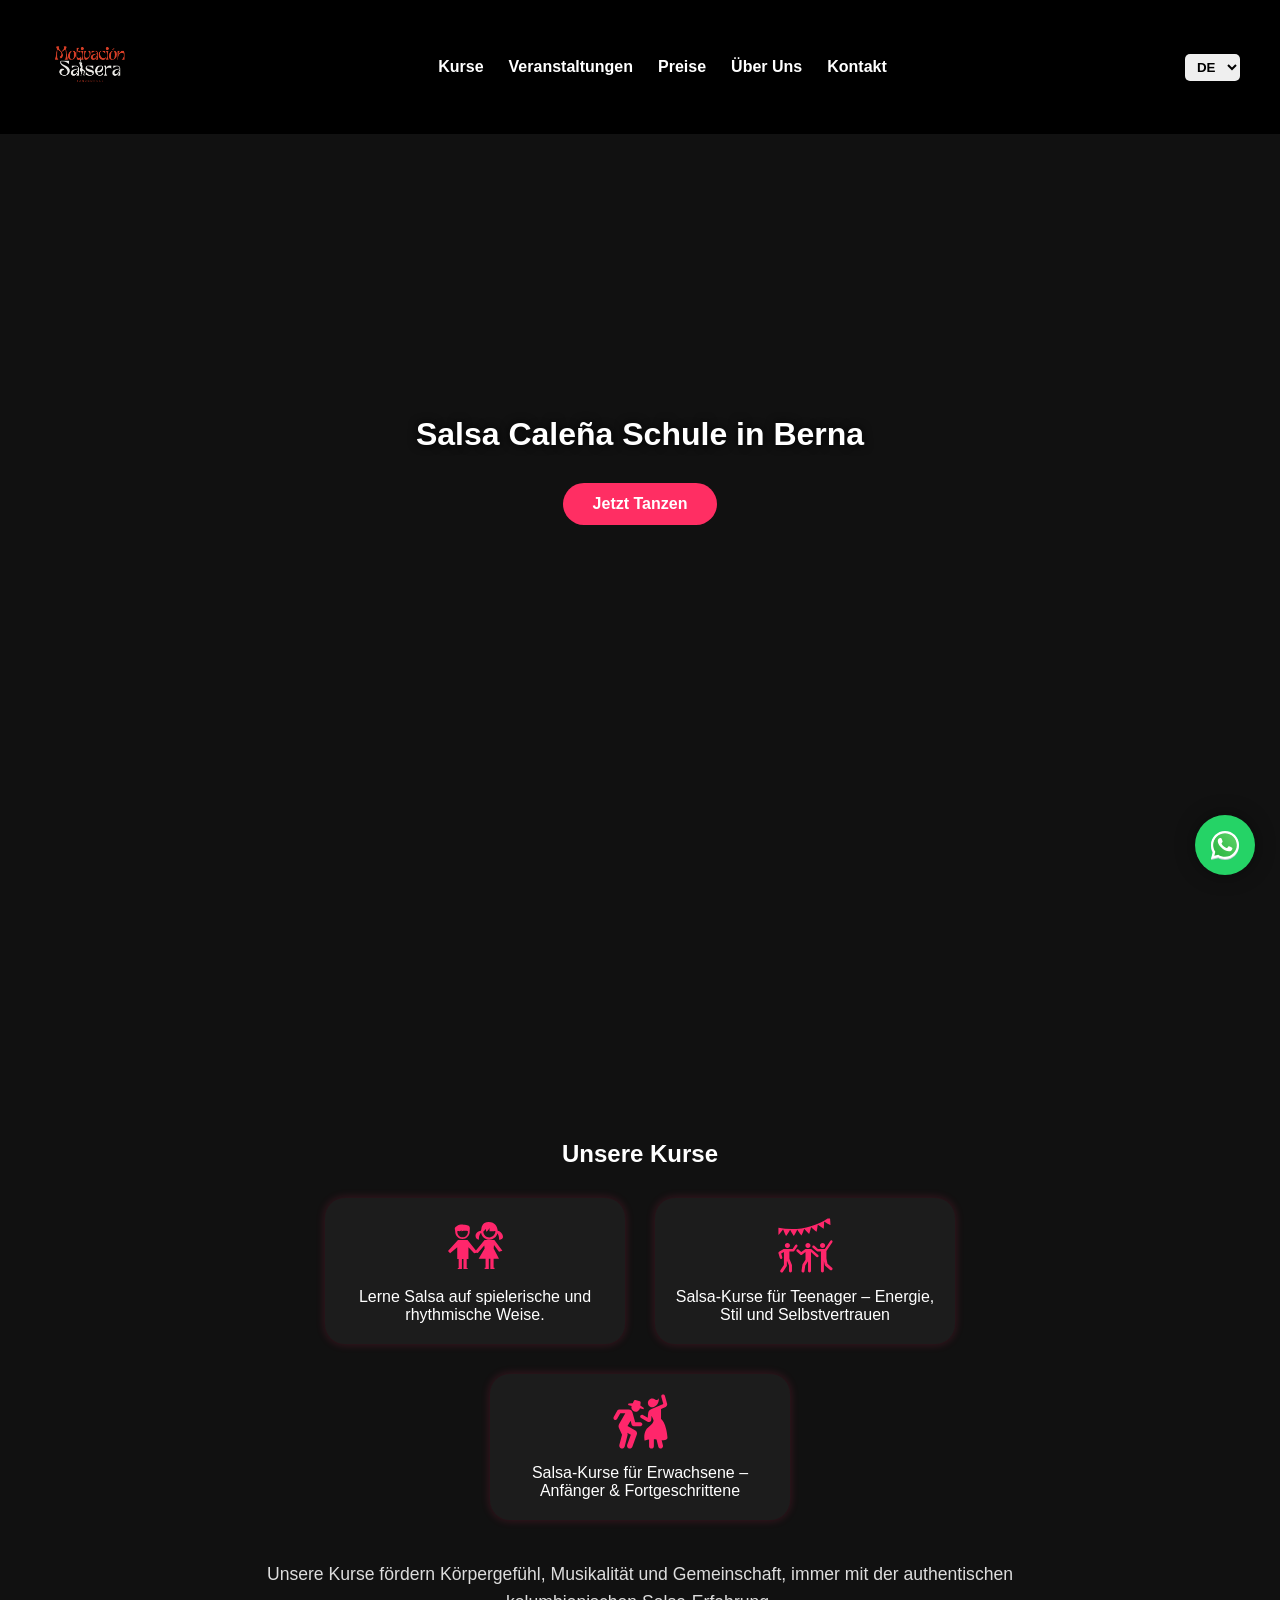
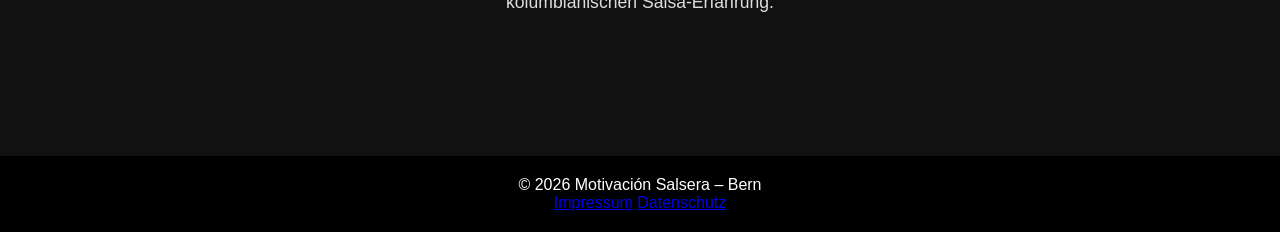
==== commit 96c6eefa: "updates" ====
--- a/index.html
+++ b/index.html
@@ -7,7 +7,6 @@
     <title>Motivación Salsera | Kolumbianische Salsa in Bern</title>
     <link rel="stylesheet" href="style.css">
     <script defer src="script.js"></script>
-    <link href="https://cdnjs.cloudflare.com/ajax/libs/font-awesome/6.5.0/css/all.min.css" rel="stylesheet">
 </head>
 
 <body>
@@ -24,7 +23,7 @@
                 <li><a href="events.html" data-de="Veranstaltungen" data-es="Eventos">Veranstaltungen</a></li>
                 <li><a href="prices.html" data-de="Preise" data-es="Precios">Preise</a></li>
                 <li><a href="about.html" data-de="Über Uns" data-es="Sobre Nosotros">Über Uns</a></li>
-                <li><a href="#contact" data-de="Kontakt" data-es="Contacto">Kontakt</a></li>
+                <li><a href="contact.html" data-de="Kontakt" data-es="Contacto">Kontakt</a></li>
                 <li class="mobile-lang">
                     <select id="languageSwitcherMobile">
                         <option value="de">DE</option>
@@ -68,21 +67,21 @@
         <h2 data-de="Unsere Kurse" data-es="Nuestras Clases">Unsere Kurse</h2>
         <div class="course-cards">
             <a href="lessons.html" class="course-card reveal active">
-                <i class="fas fa-child fa-2x"></i>
+                <img src="assets/icons/kids.svg" alt="" class="course-icon">
                 <p data-de="Lerne Salsa auf spielerische und rhythmische Weise."
                     data-es="Aprender salsa de forma divertida y rítmica.">
                     Lerne Salsa auf spielerische und rhythmische Weise.
                 </p>
             </a>
             <a href="lessons.html" class="course-card reveal">
-                <i class="fas fa-user-friends fa-2x"></i>
+                <img src="assets/icons/teenager.svg" alt="" class="course-icon">
                 <p data-de="Salsa-Kurse für Teenager – Energie, Stil und Selbstvertrauen"
                     data-es="Clases de salsa para adolescentes – energía, estilo y confianza">
                     Salsa-Kurse für Teenager – Energie, Stil und Selbstvertrauen
                 </p>
             </a>
             <a href="lessons.html" class="course-card reveal">
-                <i class="fas fa-user fa-2x"></i>
+                <img src="assets/icons/adults.svg" alt="" class="course-icon">
                 <p data-de="Salsa-Kurse für Erwachsene – Anfänger & Fortgeschrittene"
                     data-es="Clases de salsa para adultos – principiantes y avanzados">
                     Salsa-Kurse für Erwachsene – Anfänger & Fortgeschrittene
@@ -98,17 +97,28 @@
         </p>
     </section>
 
-   
+
 
 
 
     <footer>
         <p>© <span id="year"></span> Motivación Salsera – Bern</p>
+        <p>
+            <a href="impressum.html" data-de="Impressum" data-es="Aviso legal">
+                Impressum
+            </a>
+            <a href="datenschutz.html" data-de="Datenschutz" data-es="Política de privacidad">
+                Datenschutz
+            </a>
+        </p>
+
     </footer>
 
-    <a href="https://wa.me/41790000000" class="floating-whatsapp" target="_blank">
-        <i class="fab fa-whatsapp"></i>
+    <a href="https://wa.me/41790000000" class="floating-whatsapp" target="_blank" rel="noopener noreferrer"
+        aria-label="WhatsApp">
+        <img src="assets/icons/whatsapp.svg" alt="">
     </a>
+
 
 </body>
 
--- a/style.css
+++ b/style.css
@@ -1,5 +1,22 @@
 /* ============================
-   RESET & BASE
+   1. VARIABLES
+============================ */
+:root {
+    --color-bg: #111;
+    --color-card: #1c1c1c;
+    --color-primary: #ff2e63;
+    --color-primary-hover: #ff0040;
+    --color-text: #fff;
+    --color-muted: #ddd;
+
+    --radius: 10px;
+    --radius-lg: 20px;
+
+    --transition: 0.3s ease;
+}
+
+/* ============================
+   2. RESET & BASE
 ============================ */
 * {
     margin: 0;
@@ -14,17 +31,18 @@
 }
 
 body {
-    background: #111;
-    color: white;
+    background: var(--color-bg);
+    color: var(--color-text);
     overflow-x: hidden;
-    /* prevent horizontal scroll */
-}
-
-/* ============================
-   NAVBAR
+    padding-top: 100px;
+}
+
+/* ============================
+   3. NAVBAR
 ============================ */
 .navbar {
     display: flex;
+    top: 0;
     justify-content: space-between;
     align-items: center;
     padding: 15px 40px;
@@ -41,28 +59,20 @@
 .nav-links {
     list-style: none;
     display: flex;
-    /* desktop */
     gap: 25px;
 }
 
 .nav-links a {
     text-decoration: none;
-    color: white;
+    color: var(--color-text);
     font-weight: bold;
-    transition: 0.3s;
+    transition: var(--transition);
 }
 
 .nav-links a:hover {
-    color: #ff2e63;
-}
-
-.mobile-lang select {
-    background: #ff2e63;
-    color: white;
-    cursor: pointer;
-}
-
-/* Desktop visible */
+    color: var(--color-primary);
+}
+
 .desktop-lang {
     padding: 5px 8px;
     border-radius: 5px;
@@ -70,17 +80,26 @@
     font-weight: bold;
 }
 
-/* Hide mobile language on desktop */
+.mobile-lang select,
+#languageSwitcher {
+    padding: 5px 8px;
+    border-radius: 5px;
+    border: none;
+    font-weight: bold;
+    cursor: pointer;
+}
+
 .mobile-lang {
     display: none;
 }
 
-/* Hamburger menu */
+/* Hamburger */
 .hamburger {
     display: none;
     flex-direction: column;
     gap: 6px;
     cursor: pointer;
+    z-index: 1100;
 }
 
 .hamburger span {
@@ -102,8 +121,14 @@
     transform: rotate(-45deg) translate(6px, -6px);
 }
 
-/* ============================
-   HERO SECTION
+.nav-right {
+    display: flex;
+    align-items: center;
+    gap: 15px;
+}
+
+/* ============================
+   4. HERO SECTION
 ============================ */
 .hero {
     position: relative;
@@ -114,7 +139,6 @@
     align-items: center;
     text-align: center;
     padding-top: 60px;
-    /* navbar space */
 }
 
 .hero-video {
@@ -140,29 +164,29 @@
 
 .hero .btn {
     margin-bottom: 220px;
-    background: #ff2e63;
-    color: white;
+    background: var(--color-primary);
+    color: var(--color-text);
     padding: 12px 30px;
     border-radius: 30px;
     text-decoration: none;
     font-weight: bold;
-    transition: 0.3s;
+    transition: var(--transition);
 }
 
 .hero .btn:hover {
-    background: #ff0040;
-}
-
-/* ============================
-   SECTIONS & CONTENT
+    background: var(--color-primary-hover);
+}
+
+/* ============================
+   5. SECTIONS & CONTENT
 ============================ */
 .section {
-    padding: 100px 20px;
+    padding: 60px 20px;
     text-align: center;
 }
 
 .dark {
-    background: #1c1c1c;
+    background: var(--color-card);
 }
 
 .section-content {
@@ -173,7 +197,7 @@
 }
 
 /* ============================
-   COURSE CARDS
+   6. COURSE CARDS
 ============================ */
 .course-cards {
     display: flex;
@@ -184,89 +208,196 @@
 }
 
 .course-card {
-    background: #1c1c1c;
+    background: var(--color-card);
     padding: 20px;
-    border-radius: 15px;
-    width: 220px;
+    border-radius: var(--radius-lg);
+    width: 300px;
     display: flex;
     flex-direction: column;
     align-items: center;
     gap: 15px;
-    transition: 0.4s;
+    text-align: center;
+    text-decoration: none;
+    color: var(--color-text);
+    transition: var(--transition);
     cursor: pointer;
-    text-decoration: none;
-
-}
-
+    box-shadow: 0 0 10px rgba(255, 46, 99, 0.2);
+    animation: glow 5s infinite;
+}
+
+.course-card:nth-child(1) {
+    animation-delay: 0s;
+}
+
+.course-card:nth-child(2) {
+    animation-delay: 1.5s;
+}
+
+.course-card:nth-child(3) {
+    animation-delay: 3s;
+}
+
+.course-card i {
+    color: var(--color-primary);
+}
+
+.course-card:hover,
 .course-card.active {
     transform: translateY(-5px);
-    box-shadow: 0 0 20px #ff2e63, 0 0 40px rgba(255, 46, 99, 0.5);
-}
-
-.course-card i {
-    color: #ff2e63;
+    box-shadow: 0 0 20px var(--color-primary), 0 0 40px rgba(255, 46, 99, 0.4);
 }
 
 .course-description {
     margin-top: 40px;
     font-size: 1.1rem;
     line-height: 1.6;
-    color: #ddd;
-}
+    color: var(--color-muted);
+}
+
 /* Glow animation */
 @keyframes glow {
-    0%, 33.33%, 100% {
-        box-shadow: 0 0 0px #ff2e63, 0 0 0px rgba(255, 46, 99, 0);
+
+    0%,
+    33.33%,
+    100% {
+        box-shadow: 0 0 0 var(--color-primary), 0 0 0 rgba(255, 46, 99, 0);
         transform: translateY(0);
     }
+
     16.66% {
-        box-shadow: 0 0 20px #ff2e63, 0 0 40px rgba(255, 46, 99, 0.5);
+        box-shadow: 0 0 20px var(--color-primary), 0 0 40px rgba(255, 46, 99, 0.5);
         transform: translateY(-5px);
     }
 }
 
-/* Apply glow to all cards */
-.course-card {
-    animation: glow 9s infinite; /* 3 cards × 3s per glow */
-}
-
-/* Stagger the animation for each card */
-.course-card:nth-child(1) {
-    animation-delay: 0s;
-}
-
-.course-card:nth-child(2) {
-    animation-delay: 3s;
-}
-
-.course-card:nth-child(3) {
-    animation-delay: 6s;
-}
-
-/* Apply glow to all cards */
-.course-card {
-    animation: glow 5s infinite;
-}
-
-/* Stagger the animation for each card */
-.course-card:nth-child(1) {
-    animation-delay: 0s;
-}
-
-.course-card:nth-child(2) {
-    animation-delay: 1.5s;
-}
-
-.course-card:nth-child(3) {
-    animation-delay: 3s;
-}
-/* ============================
-   FLYER MODAL
-============================ */
-#workshops h2 {
-    margin-bottom: 40px;
-}
-
+/* ============================
+   SVG
+============================ */
+
+.course-icon {
+    width: 55px;
+    height: 55px;
+    object-fit: contain;
+    filter: invert(29%) sepia(94%) saturate(3735%) hue-rotate(326deg) brightness(101%) contrast(101%);
+}
+
+.floating-whatsapp img {
+    width: 32px;
+    height: 32px;
+    object-fit: contain;
+}
+
+
+/* ============================
+   PRICES PAGE SPECIFIC
+============================ */
+/* Prices Section */
+section.prices {
+    padding: 100px 20px;
+    background: #111;
+    text-align: center;
+}
+
+section.prices h1 {
+    font-size: 2.5rem;
+    margin-bottom: 50px;
+    color: #ff2e63;
+}
+
+/* Grid layout for cards */
+.prices-grid {
+    display: grid;
+    grid-template-columns: repeat(auto-fit, minmax(280px, 1fr));
+    gap: 40px;
+    max-width: 1200px;
+    margin: 0 auto;
+}
+
+/* Price Card */
+.price-card {
+    background: #1c1c1c;
+    border-radius: 20px;
+    padding: 30px 25px;
+    position: relative;
+    overflow: hidden;
+    transition: transform 0.3s, box-shadow 0.3s;
+    display: flex;
+    flex-direction: column;
+    justify-content: space-between;
+}
+
+.price-card:hover {
+    transform: translateY(-10px);
+    box-shadow: 0 10px 30px rgba(255, 46, 99, 0.5);
+}
+
+/* Accent line at top */
+.price-card::before {
+    content: '';
+    position: absolute;
+    top: 0;
+    left: 0;
+    width: 100%;
+    height: 6px;
+    background: linear-gradient(90deg, #ff2e63, #ff0040, #ff8c00);
+    border-radius: 20px 20px 0 0;
+}
+
+/* Highlighted "Best Value" card */
+.price-card.best {
+    border: 2px solid #ff2e63;
+    box-shadow: 0 10px 30px rgba(255, 46, 99, 0.5);
+    transform: scale(1.05);
+}
+
+/* Card Title */
+.price-card h2 {
+    font-size: 1.3rem;
+    margin-bottom: 20px;
+    color: #fff;
+}
+
+/* Prices List */
+.price-list {
+    list-style: none;
+    padding: 0;
+    margin: 20px 0 0 0;
+    display: flex;
+    flex-direction: column;
+    gap: 12px;
+}
+
+.price-item {
+    font-size: 1rem;
+    display: flex;
+    justify-content: space-between;
+    padding: 10px 15px;
+    border-radius: 10px;
+    background: rgba(255, 46, 99, 0.05);
+    transition: 0.3s;
+}
+
+.price-item:hover {
+    background: rgba(255, 46, 99, 0.15);
+    transform: translateX(3px);
+}
+
+/* Price emphasis */
+.price-item span {
+    font-weight: 600;
+}
+
+/* Responsive adjustments */
+@media (max-width: 900px) {
+    .prices-grid {
+        gap: 20px;
+    }
+}
+
+
+/* ============================
+   7. FLYER MODAL
+============================ */
 .flyer-container {
     margin-bottom: 30px;
 }
@@ -274,15 +405,15 @@
 .flyer {
     width: 300px;
     max-width: 90%;
-    border-radius: 10px;
+    border-radius: var(--radius);
     cursor: pointer;
-    transition: 0.4s;
+    transition: var(--transition);
     box-shadow: 0 10px 30px rgba(0, 0, 0, 0.5);
 }
 
 .flyer:hover {
     transform: scale(1.05);
-    box-shadow: 0 0 25px #ff2e63, 0 0 50px rgba(255, 46, 99, 0.6);
+    box-shadow: 0 0 25px var(--color-primary), 0 0 50px rgba(255, 46, 99, 0.6);
 }
 
 .flyer-modal {
@@ -302,7 +433,7 @@
     display: block;
     max-width: 80%;
     max-height: 80vh;
-    border-radius: 10px;
+    border-radius: var(--radius);
 }
 
 .close-modal {
@@ -315,37 +446,31 @@
 }
 
 /* ============================
-   GLOW BUTTON
-============================ */
-/* ============================
-   GLOW BUTTON
+   8. GLOW BUTTON
 ============================ */
 .glow-btn {
-    background: #ff2e63;
-    color: white;
+    background: var(--color-primary);
+    color: var(--color-text);
     font-weight: bold;
     padding: 12px 30px;
     border-radius: 30px;
     text-decoration: none;
     display: inline-block;
-    box-shadow: 0 0 10px #ff2e63;
-    transition: 0.3s;
+    box-shadow: 0 0 10px var(--color-primary);
+    transition: var(--transition);
 }
 
 .glow-btn:hover {
-    box-shadow: 0 0 20px #ff2e63, 0 0 30px #ff2e63;
+    box-shadow: 0 0 20px var(--color-primary), 0 0 30px var(--color-primary);
     transform: translateY(-2px);
 }
 
-
-
-/* ============================
-   ABOUT SECTION UPGRADE
-============================ */
-
+/* ============================
+   9. ABOUT SECTION
+============================ */
 .about-section {
     background: linear-gradient(180deg, #111 0%, #1a1a1a 100%);
-    padding: 120px 20px;
+    padding: 40px 20px;
     margin: 40px auto;
 }
 
@@ -355,49 +480,45 @@
     text-align: center;
 }
 
-/* Main title */
 .about-section h2 {
     font-size: 2.5rem;
     margin-bottom: 10px;
     letter-spacing: 1px;
 }
 
-/* Subtitle */
 .about-section h3 {
     font-size: 1.4rem;
     margin: 40px 0 15px;
-    color: #ff2e63;
-}
-
-/* Divider line */
+    color: var(--color-primary);
+}
+
 .about-line {
     width: 80px;
     height: 3px;
-    background: #ff2e63;
+    background: var(--color-primary);
     margin: 0 auto 40px auto;
     border-radius: 3px;
 }
 
-/* Paragraphs */
+.about-text,
 .about-section p {
     font-size: 1.15rem;
     line-height: 1.8;
-    color: #ddd;
+    color: var(--color-muted);
     margin-bottom: 25px;
 }
 
-/* Highlight box (culture / important text) */
 .culture-statement {
     background: rgba(255, 46, 99, 0.08);
-    border-left: 4px solid #ff2e63;
+    border-left: 4px solid var(--color-primary);
     padding: 25px 30px;
-    border-radius: 10px;
+    border-radius: var(--radius);
     font-size: 1.2rem;
     line-height: 1.6;
-    color: white;
+    color: var(--color-text);
     max-width: 750px;
     margin: 50px auto;
-    transition: 0.3s ease;
+    transition: var(--transition);
 }
 
 .culture-statement:hover {
@@ -405,17 +526,16 @@
     transform: translateY(-3px);
 }
 
-
+/* BIO CARDS */
 .bio-card {
     position: relative;
-    background: #111;
+    background: var(--color-bg);
     border-radius: 30px;
     margin: 20px auto;
     padding: 30px;
     overflow: hidden;
     z-index: 1;
-    color: white;
-    transition: transform 0.3s ease;
+    transition: var(--transition);
 }
 
 .bio-card::before {
@@ -425,14 +545,7 @@
     left: -2px;
     right: -2px;
     bottom: -2px;
-    background: linear-gradient(
-        270deg,
-        #ff2e63,
-        #ff0040,
-        #ff8c00,
-        #00f0ff,
-        #ff2e63
-    );
+    background: linear-gradient(270deg, var(--color-primary), #ff0040, #ff8c00, #00f0ff, var(--color-primary));
     background-size: 400% 400%;
     z-index: -1;
     border-radius: 32px;
@@ -447,81 +560,36 @@
     left: 2px;
     right: 2px;
     bottom: 2px;
-    background: #111;
+    background: var(--color-bg);
     border-radius: 28px;
     z-index: 0;
 }
 
-/* Inner content stays on top */
-.bio-card > * {
+.bio-card>* {
     position: relative;
     z-index: 1;
 }
 
-@keyframes glowMove {
-    0% { background-position: 0% 50%; }
-    50% { background-position: 100% 50%; }
-    100% { background-position: 0% 50%; }
-}
-
 .bio-card:hover {
     transform: translateY(-3px);
 }
 
-/* Inner fill */
-.bio-card::after::after {
-    content: "";
-    position: absolute;
-    inset: 2px;
-    border-radius: 30px;
-    background: #111;
-}
-
-/* Animation */
 @keyframes glowMove {
-    0% { background-position: 0% 50%; }
-    100% { background-position: 400% 50%; }
-}
-
-
-
-.about-line {
-    width: 80px;
-    height: 3px;
-    background: #ff2e63;
-    margin: 0 auto 40px auto;
-    border-radius: 3px;
-}
-
-.about-text {
-    font-size: 1.15rem;
-    line-height: 1.8;
-    color: #ddd;
-    margin-bottom: 50px;
-}
-
-/* Culture statement highlight */
-.culture-statement {
-    background: rgba(255, 46, 99, 0.08);
-    border-left: 4px solid #ff2e63;
-    padding: 25px 30px;
-    border-radius: 10px;
-    font-size: 1.2rem;
-    font-weight: 500;
-    line-height: 1.6;
-    color: white;
-    max-width: 750px;
-    margin: 0 auto;
-    transition: 0.3s ease;
-}
-
-.culture-statement:hover {
-    background: rgba(255, 46, 99, 0.15);
-    transform: translateY(-3px);
-}
-
-/* ============================
-   SOCIAL & WHATSAPP
+    0% {
+        background-position: 0% 50%;
+    }
+
+    50% {
+        background-position: 100% 50%;
+    }
+
+    100% {
+        background-position: 0% 50%;
+    }
+}
+
+/* ============================
+   10. SOCIAL & WHATSAPP
 ============================ */
 .social-contact {
     display: flex;
@@ -530,14 +598,12 @@
     align-items: center;
     gap: 20px 40px;
     margin: 40px auto;
-    text-align: center;
 }
 
 .social-contact p {
     font-size: 1.1rem;
     font-weight: 500;
-    color: #ff2e63;
-    margin: 0;
+    color: var(--color-primary);
 }
 
 .social-contact a.big-icon {
@@ -549,7 +615,7 @@
     height: 60px;
     border-radius: 50%;
     text-decoration: none;
-    transition: 0.3s;
+    transition: var(--transition);
 }
 
 .social-contact a.whatsapp.big-icon {
@@ -582,7 +648,7 @@
     text-decoration: none;
     box-shadow: 0 0 20px rgba(0, 0, 0, 0.4);
     z-index: 3000;
-    transition: 0.3s;
+    transition: var(--transition);
 }
 
 .floating-whatsapp:hover {
@@ -591,7 +657,7 @@
 }
 
 /* ============================
-   FOOTER
+   11. FOOTER
 ============================ */
 footer {
     padding: 20px;
@@ -600,68 +666,31 @@
 }
 
 /* ============================
-   NAV RIGHT (DESKTOP DEFAULT)
-============================ */
-.nav-right {
-    display: flex;
-    align-items: center;
-    gap: 15px;
-}
-
-#languageSwitcher {
-    padding: 5px 8px;
-    border-radius: 5px;
-    border: none;
-    font-weight: bold;
-}
-
-/* Hide mobile language item on desktop */
-.mobile-lang {
-    display: none;
-    margin-top: 20px;
-    text-align: center;
-}
-
-.mobile-lang select {
-    padding: 8px 12px;
-    border-radius: 6px;
-    border: none;
-    font-weight: bold;
-}
-
-/* ============================
-   MOBILE MENU
+   12. MOBILE & RESPONSIVE
 ============================ */
 @media (max-width: 900px) {
-
-    /* Navbar padding */
     .navbar {
         padding: 15px 20px;
     }
 
-    /* Smaller logo */
     .logo img {
         height: 60px;
     }
 
-    /* Show hamburger */
     .hamburger {
         display: flex;
-        z-index: 1100;
     }
 
     .desktop-lang {
         display: none;
     }
 
-    /* Show mobile language inside menu */
     .mobile-lang {
         display: block;
         margin-top: 20px;
         text-align: center;
     }
 
-    /* Hide desktop nav links */
     .nav-links {
         display: none;
         flex-direction: column;
@@ -676,44 +705,20 @@
         overflow-y: auto;
     }
 
-    /* Show nav when active */
     .nav-links.active {
         display: flex;
     }
 
-    /* Menu items */
     .nav-links li {
         padding: 15px 0;
         text-align: center;
-        margin: 0;
-    }
-
-    /* Show mobile language switcher inside menu */
-    .mobile-lang {
-        display: block;
-    }
-
-    /* Slightly smaller select on mobile */
-    .desktop-lang,
-    .mobile-lang select {
-        padding: 5px 8px;
-        border-radius: 5px;
-        border: none;
-        font-weight: bold;
-    }
-
-    /* Adjust spacing right side */
-    .nav-right {
-        gap: 10px;
-    }
-
-    /* Hero text smaller (kept from your original mobile block) */
+    }
+
     .hero-text-top {
         font-size: 1.5rem;
     }
 }
 
-/* Smaller course cards for narrow screens */
 @media (max-width: 800px) {
     .course-cards {
         flex-direction: column;
@@ -722,11 +727,16 @@
     }
 
     .course-card {
-        width: 80%;
-    }
-}
-
-/* Social icons stacked on narrowest screens */
+        width: 90%;
+    }
+
+    .cards-container {
+        flex-direction: column;
+        align-items: center;
+        gap: 20px;
+    }
+}
+
 @media (max-width: 600px) {
     .social-contact {
         flex-direction: column;
@@ -738,84 +748,4 @@
         height: 50px;
         font-size: 30px;
     }
-}
-
-
-/* ============================
-   PRICES PAGE
-============================ */
-
-/* Container for all course cards */
-.cards-container {
-    display: flex;
-    flex-wrap: wrap;
-    justify-content: center;
-    gap: 30px;
-    margin: 120px auto;
-    max-width: 1200px;
-}
-
-/* Individual course cards */
-.course-card {
-    background: #1c1c1c;
-    padding: 30px 20px;
-    border-radius: 20px;
-    width: 300px;
-    transition: 0.4s;
-    text-align: center;
-    color: white;
-    box-shadow: 0 0 10px rgba(255,46,99,0.2);
-}
-
-.course-card:hover {
-    transform: translateY(-5px);
-    box-shadow: 0 0 20px #ff2e63, 0 0 40px rgba(255,46,99,0.4);
-}
-
-/* Course titles */
-.course-card h2 {
-    font-size: 1.25rem;
-    font-weight: bold;
-    margin-bottom: 25px;
-    color: #ff2e63;
-}
-
-/* Price list inside cards */
-.price-list {
-    display: flex;
-    flex-direction: column;
-    gap: 12px;
-    text-align: left;
-}
-
-.price-item {
-    font-size: 1rem;
-    display: flex;
-    justify-content: space-between;
-    padding: 10px 15px;
-    border-radius: 10px;
-    background: rgba(255, 46, 99, 0.05);
-    transition: 0.3s;
-}
-
-.price-item span {
-    font-weight: 600;
-}
-
-.price-item:hover {
-    background: rgba(255, 46, 99, 0.15);
-    transform: translateX(3px);
-}
-
-/* Responsive adjustments */
-@media (max-width: 800px) {
-    .cards-container {
-        flex-direction: column;
-        align-items: center;
-        gap: 20px;
-    }
-
-    .course-card {
-        width: 90%;
-    }
 }
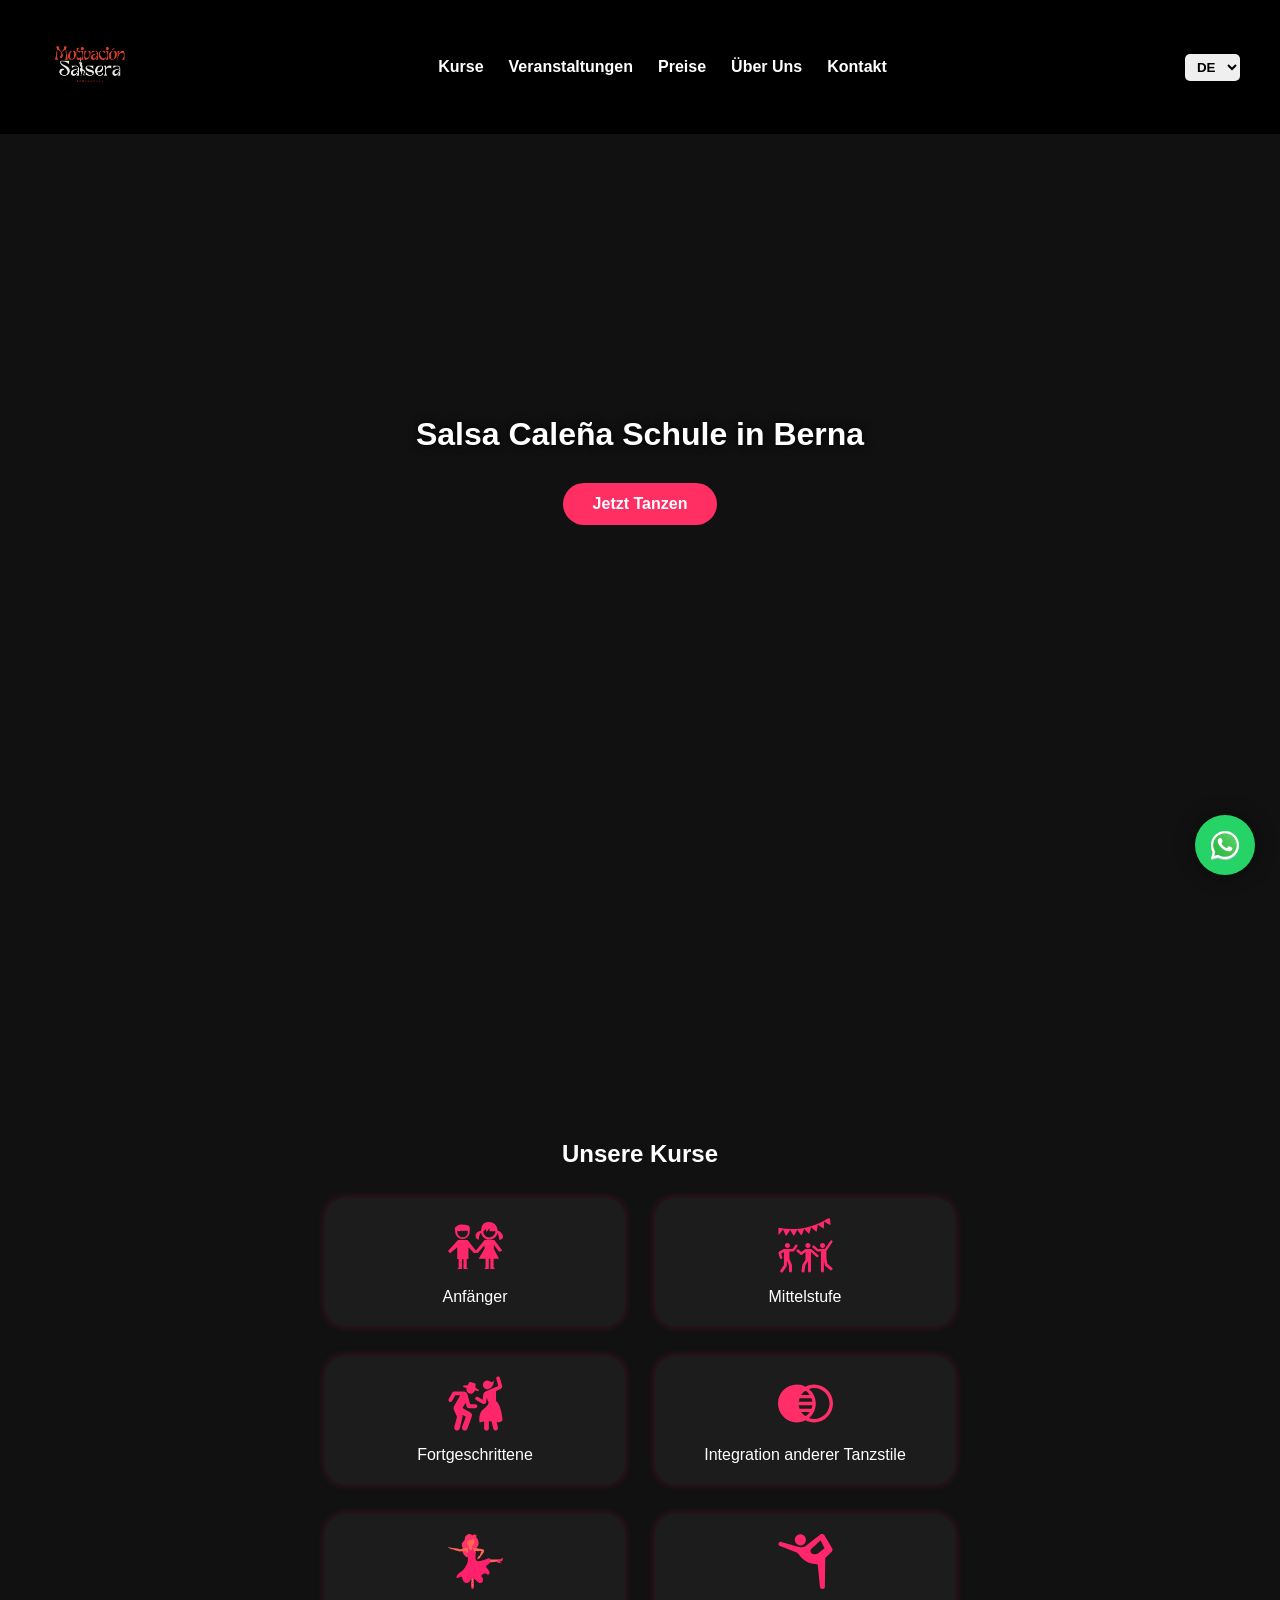
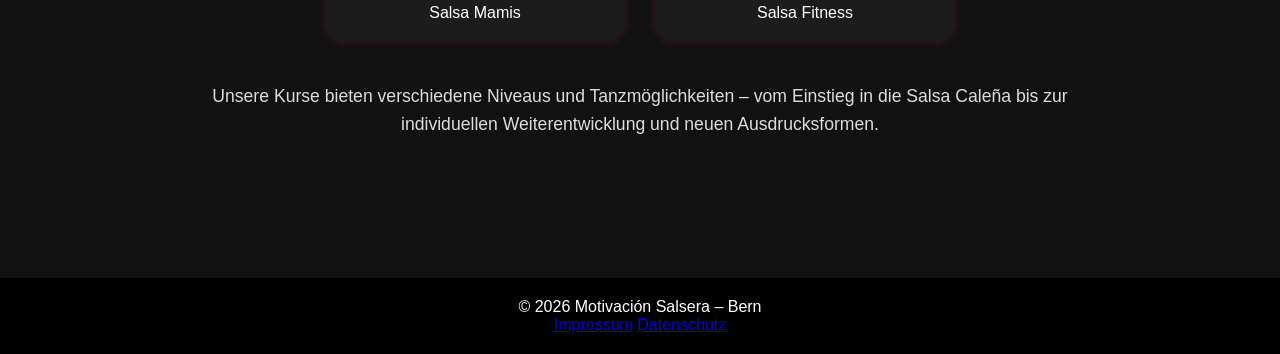
==== commit 0b9e848e: "descripción niveles" ====
--- a/index.html
+++ b/index.html
@@ -64,40 +64,68 @@
 
     <!-- LESSONS SECTION -->
     <section id="lessons" class="section reveal section-content">
-        <h2 data-de="Unsere Kurse" data-es="Nuestras Clases">Unsere Kurse</h2>
+        <h2 data-de="Unsere Kurse" data-es="Nuestras Clases"> Unsere Kurse </h2>
+
+
         <div class="course-cards">
-            <a href="lessons.html" class="course-card reveal active">
+
+            <!-- PRINCIPIANTE -->
+            <a href="lessons.html#beginner-lessons" class="course-card reveal active">
                 <img src="assets/icons/kids.svg" alt="" class="course-icon">
-                <p data-de="Lerne Salsa auf spielerische und rhythmische Weise."
-                    data-es="Aprender salsa de forma divertida y rítmica.">
-                    Lerne Salsa auf spielerische und rhythmische Weise.
+                <p data-de="Anfänger" data-es="Principiante">
+                    Principiante
                 </p>
             </a>
-            <a href="lessons.html" class="course-card reveal">
+
+            <!-- INTERMEDIO -->
+            <a href="lessons.html#intermediate-lessons" class="course-card reveal">
                 <img src="assets/icons/teenager.svg" alt="" class="course-icon">
-                <p data-de="Salsa-Kurse für Teenager – Energie, Stil und Selbstvertrauen"
-                    data-es="Clases de salsa para adolescentes – energía, estilo y confianza">
-                    Salsa-Kurse für Teenager – Energie, Stil und Selbstvertrauen
+                <p data-de="Mittelstufe" data-es="Intermedio">
+                    Intermedio
                 </p>
             </a>
-            <a href="lessons.html" class="course-card reveal">
+
+            <!-- AVANZADO -->
+            <a href="lessons.html#advanced-lessons" class="course-card reveal">
                 <img src="assets/icons/adults.svg" alt="" class="course-icon">
-                <p data-de="Salsa-Kurse für Erwachsene – Anfänger & Fortgeschrittene"
-                    data-es="Clases de salsa para adultos – principiantes y avanzados">
-                    Salsa-Kurse für Erwachsene – Anfänger & Fortgeschrittene
+                <p data-de="Fortgeschrittene" data-es="Avanzado">
+                    Avanzado
                 </p>
             </a>
+
+            <!-- INTEGRACIÓN DE OTROS ESTILOS -->
+            <a href="lessons.html#other-styles" class="course-card reveal">
+                <img src="assets/icons/integration.svg" alt="" class="course-icon">
+                <p data-de="Integration anderer Tanzstile" data-es="Integración de otros estilos">
+                    Integración de otros estilos
+                </p>
+            </a>
+
+            <!-- SALSA MAMIS -->
+            <a href="lessons.html#salsa-mamis" class="course-card reveal">
+                <img src="assets/icons/mamis.svg" alt="" class="course-icon">
+                <p data-de="Salsa Mamis" data-es="Salsa Mamis">
+                    Salsa Mamis
+                </p>
+            </a>
+
+            <!-- SALSA FITNESS -->
+            <a href="lessons.html#salsa-fitness" class="course-card reveal">
+                <img src="assets/icons/fitness.svg" alt="" class="course-icon">
+                <p data-de="Salsa Fitness" data-es="Salsa Fitness">
+                    Salsa Fitness
+                </p>
+            </a>
+
         </div>
 
         <p class="course-description reveal"
-            data-de="Unsere Kurse fördern Körpergefühl, Musikalität und Gemeinschaft, immer mit der authentischen kolumbianischen Salsa-Erfahrung."
-            data-es="Nuestras clases fomentan la coordinación, la musicalidad y la comunidad, siempre con la auténtica experiencia de la salsa colombiana.">
-            Unsere Kurse fördern Körpergefühl, Musikalität und Gemeinschaft, immer mit der authentischen kolumbianischen
-            Salsa-Erfahrung.
+            data-de="Unsere Kurse bieten verschiedene Niveaus und Tanzmöglichkeiten – vom Einstieg in die Salsa Caleña bis zur individuellen Weiterentwicklung und neuen Ausdrucksformen."
+            data-es="Nuestras clases ofrecen diferentes niveles y opciones de baile, desde los primeros pasos en la Salsa Caleña hasta el desarrollo personal y nuevas formas de expresión.">
+            Unsere Kurse bieten verschiedene Niveaus und Tanzmöglichkeiten – vom Einstieg in die Salsa Caleña bis zur
+            individuellen Weiterentwicklung und neuen Ausdrucksformen.
         </p>
     </section>
-
-
 
 
 
@@ -114,7 +142,7 @@
 
     </footer>
 
-    <a href="https://wa.me/41790000000" class="floating-whatsapp" target="_blank" rel="noopener noreferrer"
+    <a href="https://wa.me/41798944151" class="floating-whatsapp" target="_blank" rel="noopener noreferrer"
         aria-label="WhatsApp">
         <img src="assets/icons/whatsapp.svg" alt="">
     </a>
--- a/style.css
+++ b/style.css
@@ -222,7 +222,7 @@
     transition: var(--transition);
     cursor: pointer;
     box-shadow: 0 0 10px rgba(255, 46, 99, 0.2);
-    animation: glow 5s infinite;
+    animation: glow 6s infinite;
 }
 
 .course-card:nth-child(1) {
@@ -230,12 +230,25 @@
 }
 
 .course-card:nth-child(2) {
-    animation-delay: 1.5s;
+    animation-delay: 1s;
 }
 
 .course-card:nth-child(3) {
+    animation-delay: 2s;
+}
+
+.course-card:nth-child(4) {
     animation-delay: 3s;
 }
+
+.course-card:nth-child(5) {
+    animation-delay: 4s;
+}
+
+.course-card:nth-child(6) {
+    animation-delay: 5s;
+}
+
 
 .course-card i {
     color: var(--color-primary);
@@ -606,17 +619,14 @@
     color: var(--color-primary);
 }
 
-.social-contact a.big-icon {
-    font-size: 40px;
-    display: flex;
-    align-items: center;
-    justify-content: center;
-    width: 60px;
-    height: 60px;
-    border-radius: 50%;
-    text-decoration: none;
-    transition: var(--transition);
-}
+.social-contact a.big-icon img {
+    width: 32px;
+    height: 32px;
+    max-width: 32px;
+    max-height: 32px;
+    object-fit: contain;
+}
+
 
 .social-contact a.whatsapp.big-icon {
     background: #25D366;
@@ -655,7 +665,44 @@
     transform: scale(1.1);
     box-shadow: 0 0 25px #25D366;
 }
-
+/* Mobile */
+@media (max-width: 600px) {
+
+.social-contact {
+    flex-direction: row;
+    gap: 50px;
+    margin: 35px auto;
+}
+
+.social-contact a.big-icon {
+    width: 58px;
+    height: 58px;
+    min-width: 58px;
+    min-height: 58px;
+    padding: 13px;
+}
+
+.social-contact a.big-icon img {
+    width: 30px;
+    height: 30px;
+    max-width: 30px;
+    max-height: 30px;
+}
+
+.map-container {
+    margin-top: 40px;
+    border-radius: 12px;
+}
+
+.map-container iframe {
+    height: 250px;
+}
+
+.contact-address {
+    font-size: 0.95rem;
+}
+
+}
 /* ============================
    11. FOOTER
 ============================ */
